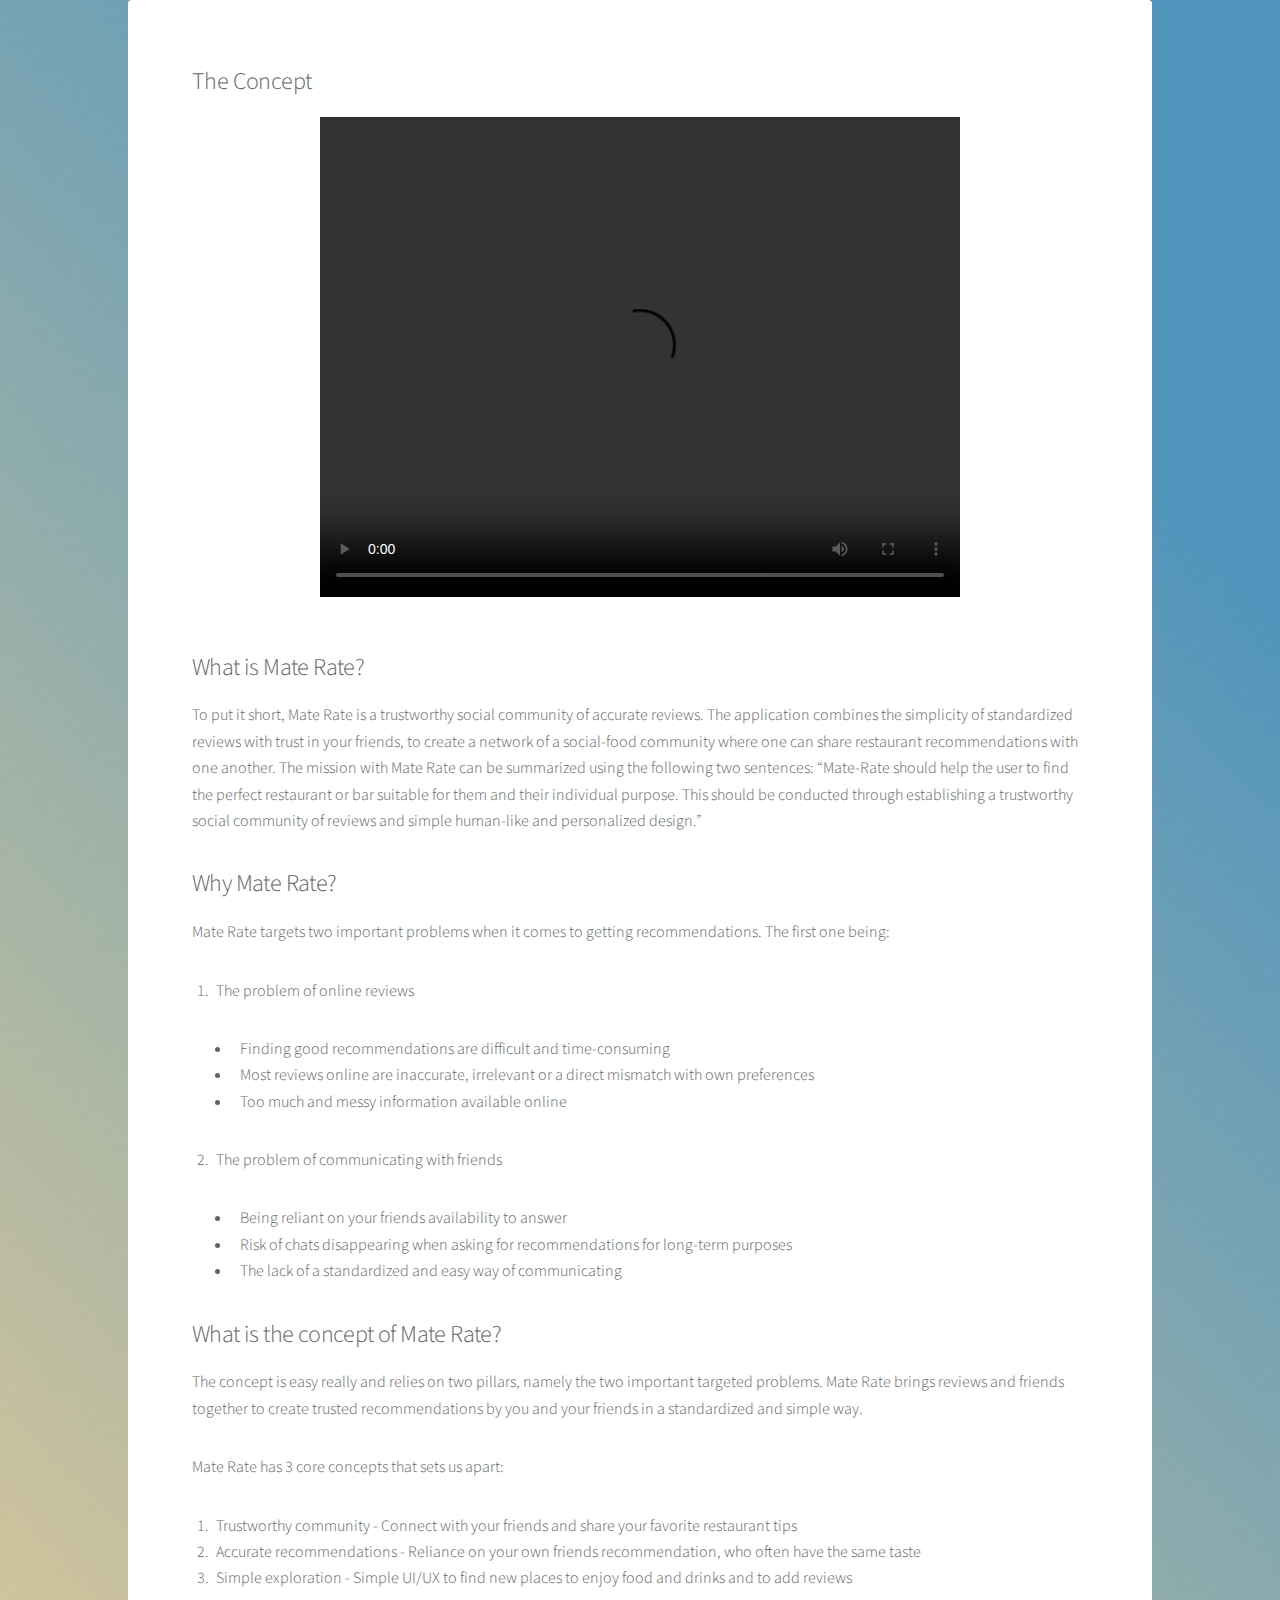
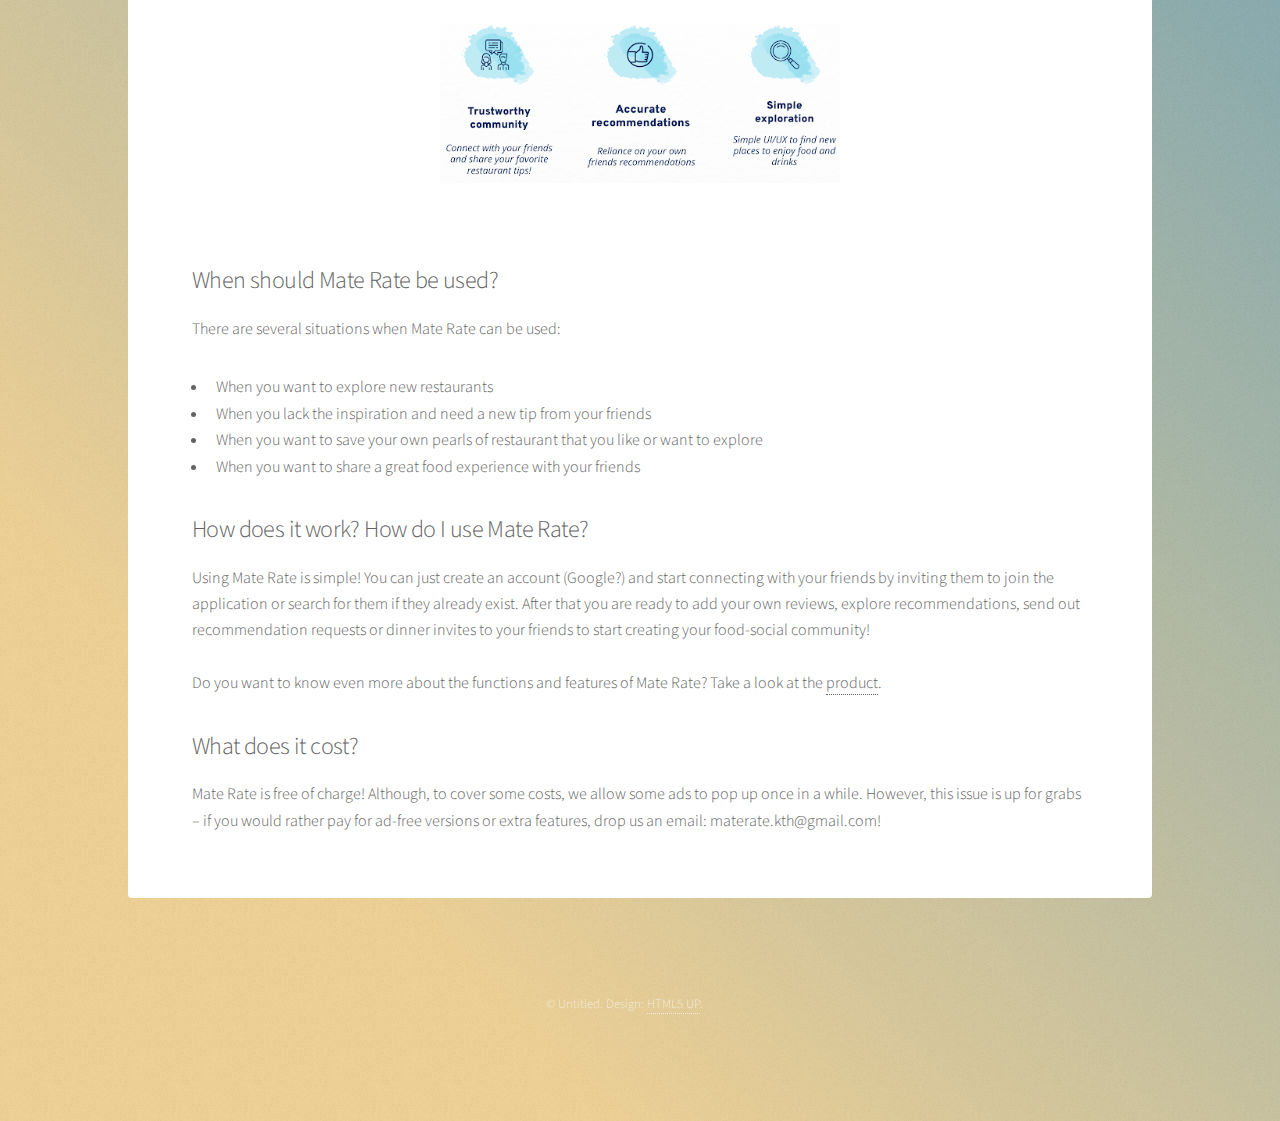
==== concept.html @ 4cd2df5b "Add content for all pages" ====
<!DOCTYPE html>
<!--
	Stellar by HTML5 UP
	html5up.net | @ajlkn
	Free for personal and commercial use under the CCA 3.0 license (html5up.net/license)
-->
<html>
  <head>
    <title>Mate Rate</title>
    <meta charset="utf-8" />
    <meta
      name="viewport"
      content="width=device-width, initial-scale=1, user-scalable=no"
    />
    <link rel="stylesheet" href="assets/css/main.css" />
    <link rel="stylesheet" href="assets/css/custom.css" />
    <noscript
      ><link rel="stylesheet" href="assets/css/noscript.css"
    /></noscript>
  </head>
  <body class="is-preload">
    <!-- Wrapper -->
    <div id="wrapper">
      <!-- Header -->

      <!-- Main -->
      <div id="main">
        <!-- Content -->
        <section id="content" class="main">
          <h2>The Concept</h2>
          <span class="video">
            <video width="640" , height="480" controls>
              <source src="videos/trailer.mp4" type="video/mp4" />
            </video>
          </span>

          <br /><br />

          <h2>What is Mate Rate?</h2>
          <p>
            To put it short, Mate Rate is a trustworthy social community of
            accurate reviews. The application combines the simplicity of
            standardized reviews with trust in your friends, to create a network
            of a social-food community where one can share restaurant
            recommendations with one another. The mission with Mate Rate can be
            summarized using the following two sentences: “Mate-Rate should help
            the user to find the perfect restaurant or bar suitable for them and
            their individual purpose. This should be conducted through
            establishing a trustworthy social community of reviews and simple
            human-like and personalized design.”
          </p>
          <h2>Why Mate Rate?</h2>
          <p>
            Mate Rate targets two important problems when it comes to getting
            recommendations. The first one being:
          </p>
          <ol>
            <li>
              <p>The problem of online reviews</p>
              <ul>
                <li>
                  Finding good recommendations are difficult and time-consuming
                </li>
                <li>
                  Most reviews online are inaccurate, irrelevant or a direct
                  mismatch with own preferences
                </li>
                <li>Too much and messy information available online</li>
              </ul>
            </li>
            <li>
              <p>The problem of communicating with friends</p>
              <ul>
                <li>Being reliant on your friends availability to answer</li>
                <li>
                  Risk of chats disappearing when asking for recommendations for
                  long-term purposes
                </li>
                <li>
                  The lack of a standardized and easy way of communicating
                </li>
              </ul>
            </li>
          </ol>

          <h2>What is the concept of Mate Rate?</h2>
          <p>
            The concept is easy really and relies on two pillars, namely the two
            important targeted problems. Mate Rate brings reviews and friends
            together to create trusted recommendations by you and your friends
            in a standardized and simple way.
          </p>
          <p>Mate Rate has 3 core concepts that sets us apart:</p>
          <ol>
            <li>
              Trustworthy community - Connect with your friends and share your
              favorite restaurant tips
            </li>
            <li>
              Accurate recommendations - Reliance on your own friends
              recommendation, who often have the same taste
            </li>
            <li>
              Simple exploration - Simple UI/UX to find new places to enjoy food
              and drinks and to add reviews
            </li>
          </ol>
          <span class="usps"><img src="images/usps.png" alt="" /></span>
          <h2>When should Mate Rate be used?</h2>
          <p>There are several situations when Mate Rate can be used:</p>
          <ul>
            <li>When you want to explore new restaurants</li>
            <li>
              When you lack the inspiration and need a new tip from your friends
            </li>
            <li>
              When you want to save your own pearls of restaurant that you like
              or want to explore
            </li>
            <li>
              When you want to share a great food experience with your friends
            </li>
          </ul>
          <h2>How does it work? How do I use Mate Rate?</h2>
          <p>
            Using Mate Rate is simple! You can just create an account (Google?)
            and start connecting with your friends by inviting them to join the
            application or search for them if they already exist. After that you
            are ready to add your own reviews, explore recommendations, send out
            recommendation requests or dinner invites to your friends to start
            creating your food-social community!<br /><br />Do you want to know
            even more about the functions and features of Mate Rate? Take a look
            at the <a href="product.html">product</a>.
          </p>
          <h2>What does it cost?</h2>
          <p>
            Mate Rate is free of charge! Although, to cover some costs, we allow
            some ads to pop up once in a while. However, this issue is up for
            grabs – if you would rather pay for ad-free versions or extra
            features, drop us an email: materate.kth@gmail.com!
          </p>
        </section>
      </div>

      <!-- Footer -->
      <footer id="footer">
        <p class="copyright">
          &copy; Untitled. Design: <a href="https://html5up.net">HTML5 UP</a>.
        </p>
      </footer>
    </div>

    <!-- Scripts -->
    <script src="assets/js/jquery.min.js"></script>
    <script src="assets/js/jquery.scrollex.min.js"></script>
    <script src="assets/js/jquery.scrolly.min.js"></script>
    <script src="assets/js/browser.min.js"></script>
    <script src="assets/js/breakpoints.min.js"></script>
    <script src="assets/js/util.js"></script>
    <script src="assets/js/main.js"></script>
  </body>
</html>
---- assets/css/main.css ----
@import url(fontawesome-all.min.css);
@import 'https://fonts.googleapis.com/css?family=Source+Sans+Pro:300,400';

/*
	Stellar by HTML5 UP
	html5up.net | @ajlkn
	Free for personal and commercial use under the CCA 3.0 license (html5up.net/license)
*/

html, body, div, span, applet, object,
iframe, h1, h2, h3, h4, h5, h6, p, blockquote,
pre, a, abbr, acronym, address, big, cite,
code, del, dfn, em, img, ins, kbd, q, s, samp,
small, strike, strong, sub, sup, tt, var, b,
u, i, center, dl, dt, dd, ol, ul, li, fieldset,
form, label, legend, table, caption, tbody,
tfoot, thead, tr, th, td, article, aside,
canvas, details, embed, figure, figcaption,
footer, header, hgroup, menu, nav, output, ruby,
section, summary, time, mark, audio, video {
	margin: 0;
	padding: 0;
	border: 0;
	font-size: 100%;
	font: inherit;
	vertical-align: baseline;}

article, aside, details, figcaption, figure,
footer, header, hgroup, menu, nav, section {
	display: block;}

body {
	line-height: 1;
}

ol, ul {
	list-style: none;
}

blockquote, q {
	quotes: none;
}

	blockquote:before, blockquote:after, q:before, q:after {
		content: '';
		content: none;
	}

table {
	border-collapse: collapse;
	border-spacing: 0;
}

body {
	-webkit-text-size-adjust: none;
}

mark {
	background-color: transparent;
	color: inherit;
}

input::-moz-focus-inner {
	border: 0;
	padding: 0;
}

input, select, textarea {
	-moz-appearance: none;
	-webkit-appearance: none;
	-ms-appearance: none;
	appearance: none;
}

/* Basic */

	@-ms-viewport {
		width: device-width;
	}

	body {
		-ms-overflow-style: scrollbar;
	}

	@media screen and (max-width: 480px) {

		html, body {
			min-width: 320px;
		}

	}

	html {
		box-sizing: border-box;
	}

	*, *:before, *:after {
		box-sizing: inherit;
	}

	body {
		background-color: #935d8c;
		background-image: url("images/overlay.png"), -moz-linear-gradient(45deg, #4F95BD, #F1D193 85%);
		background-image: url("images/overlay.png"), -webkit-linear-gradient(45deg, #4F95BD 15%, #F1D193 85%);
		background-image: url("images/overlay.png"), -ms-linear-gradient(45deg, #4F95BD 15%, #F1D193 85%);
		background-image: url("images/overlay.png"), linear-gradient(45deg, #F1D193 15%, #4F95BD 85%);
	}

		body.is-preload *, body.is-preload *:before, body.is-preload *:after {
			-moz-animation: none !important;
			-webkit-animation: none !important;
			-ms-animation: none !important;
			animation: none !important;
			-moz-transition: none !important;
			-webkit-transition: none !important;
			-ms-transition: none !important;
			transition: none !important;
		}

/* Type */

	body {
		background-color: #935d8c;
		color: rgba(255, 255, 255, 0.65);
	}

	body, input, select, textarea {
		font-family: "Source Sans Pro", Helvetica, sans-serif;
		font-size: 17pt;
		font-weight: 300;
		line-height: 1.65;
	}

		@media screen and (max-width: 1680px) {

			body, input, select, textarea {
				font-size: 14pt;
			}

		}

		@media screen and (max-width: 1280px) {

			body, input, select, textarea {
				font-size: 12pt;
			}

		}

		@media screen and (max-width: 360px) {

			body, input, select, textarea {
				font-size: 11pt;
			}

		}

	a {
		-moz-transition: color 0.2s ease, border-bottom 0.2s ease;
		-webkit-transition: color 0.2s ease, border-bottom 0.2s ease;
		-ms-transition: color 0.2s ease, border-bottom 0.2s ease;
		transition: color 0.2s ease, border-bottom 0.2s ease;
		text-decoration: none;
		border-bottom: dotted 1px;
		color: inherit;
	}

		a:hover {
			border-bottom-color: transparent;
		}

	strong, b {
		font-weight: 400;
	}

	em, i {
		font-style: italic;
	}

	p {
		margin: 0 0 2em 0;
	}

		p.content {
			-moz-columns: 20em 2;
			-webkit-columns: 20em 2;
			-ms-columns: 20em 2;
			columns: 20em 2;
			-moz-column-gap: 2em;
			-webkit-column-gap: 2em;
			-ms-column-gap: 2em;
			column-gap: 2em;
			text-align: justify;
		}

	h1, h2, h3, h4, h5, h6 {
		font-weight: 300;
		line-height: 1.5;
		margin: 0 0 0.7em 0;
		letter-spacing: -0.025em;
	}

		h1 a, h2 a, h3 a, h4 a, h5 a, h6 a {
			color: inherit;
			text-decoration: none;
		}

	h1 {
		font-size: 2.5em;
		line-height: 1.2;
	}

	h2 {
		font-size: 1.5em;
	}

	h3 {
		font-size: 1.25em;
	}

	h4 {
		font-size: 1.1em;
	}

	h5 {
		font-size: 0.9em;
	}

	h6 {
		font-size: 0.7em;
	}

	@media screen and (max-width: 736px) {

		h1 {
			font-size: 2em;
		}

	}

	sub {
		font-size: 0.8em;
		position: relative;
		top: 0.5em;
	}

	sup {
		font-size: 0.8em;
		position: relative;
		top: -0.5em;
	}

	blockquote {
		border-left: solid 4px;
		font-style: italic;
		margin: 0 0 2em 0;
		padding: 0.5em 0 0.5em 2em;
	}

	code {
		border-radius: 8px;
		border: solid 1px;
		font-family: "Courier New", monospace;
		font-size: 0.9em;
		margin: 0 0.25em;
		padding: 0.25em 0.65em;
	}

	pre {
		-webkit-overflow-scrolling: touch;
		font-family: "Courier New", monospace;
		font-size: 0.9em;
		margin: 0 0 2em 0;
	}

		pre code {
			display: block;
			line-height: 1.75;
			padding: 1em 1.5em;
			overflow-x: auto;
		}

	hr {
		border: 0;
		border-bottom: solid 1px;
		margin: 2em 0;
	}

		hr.major {
			margin: 3em 0;
		}

	.align-left {
		text-align: left;
	}

	.align-center {
		text-align: center;
	}

	.align-right {
		text-align: right;
	}

	input, select, textarea {
		color: #ffffff;
	}

	a:hover {
		color: #ffffff;
	}

	strong, b {
		color: #ffffff;
	}

	h1, h2, h3, h4, h5, h6 {
		color: #ffffff;
	}

	blockquote {
		border-left-color: rgba(255, 255, 255, 0.35);
	}

	code {
		background: rgba(255, 255, 255, 0.075);
		border-color: rgba(255, 255, 255, 0.35);
	}

	hr {
		border-bottom-color: rgba(255, 255, 255, 0.35);
	}

/* Row */

	.row {
		display: flex;
		flex-wrap: wrap;
		box-sizing: border-box;
		align-items: stretch;
	}

		.row > * {
			box-sizing: border-box;
		}

		.row.gtr-uniform > * > :last-child {
			margin-bottom: 0;
		}

		.row.aln-left {
			justify-content: flex-start;
		}

		.row.aln-center {
			justify-content: center;
		}

		.row.aln-right {
			justify-content: flex-end;
		}

		.row.aln-top {
			align-items: flex-start;
		}

		.row.aln-middle {
			align-items: center;
		}

		.row.aln-bottom {
			align-items: flex-end;
		}

		.row > .imp {
			order: -1;
		}

		.row > .col-1 {
			width: 8.33333%;
		}

		.row > .off-1 {
			margin-left: 8.33333%;
		}

		.row > .col-2 {
			width: 16.66667%;
		}

		.row > .off-2 {
			margin-left: 16.66667%;
		}

		.row > .col-3 {
			width: 25%;
		}

		.row > .off-3 {
			margin-left: 25%;
		}

		.row > .col-4 {
			width: 33.33333%;
		}

		.row > .off-4 {
			margin-left: 33.33333%;
		}

		.row > .col-5 {
			width: 41.66667%;
		}

		.row > .off-5 {
			margin-left: 41.66667%;
		}

		.row > .col-6 {
			width: 50%;
		}

		.row > .off-6 {
			margin-left: 50%;
		}

		.row > .col-7 {
			width: 58.33333%;
		}

		.row > .off-7 {
			margin-left: 58.33333%;
		}

		.row > .col-8 {
			width: 66.66667%;
		}

		.row > .off-8 {
			margin-left: 66.66667%;
		}

		.row > .col-9 {
			width: 75%;
		}

		.row > .off-9 {
			margin-left: 75%;
		}

		.row > .col-10 {
			width: 83.33333%;
		}

		.row > .off-10 {
			margin-left: 83.33333%;
		}

		.row > .col-11 {
			width: 91.66667%;
		}

		.row > .off-11 {
			margin-left: 91.66667%;
		}

		.row > .col-12 {
			width: 100%;
		}

		.row > .off-12 {
			margin-left: 100%;
		}

		.row.gtr-0 {
			margin-top: 0;
			margin-left: 0em;
		}

			.row.gtr-0 > * {
				padding: 0 0 0 0em;
			}

			.row.gtr-0.gtr-uniform {
				margin-top: 0em;
			}

				.row.gtr-0.gtr-uniform > * {
					padding-top: 0em;
				}

		.row.gtr-25 {
			margin-top: 0;
			margin-left: -0.375em;
		}

			.row.gtr-25 > * {
				padding: 0 0 0 0.375em;
			}

			.row.gtr-25.gtr-uniform {
				margin-top: -0.375em;
			}

				.row.gtr-25.gtr-uniform > * {
					padding-top: 0.375em;
				}

		.row.gtr-50 {
			margin-top: 0;
			margin-left: -0.75em;
		}

			.row.gtr-50 > * {
				padding: 0 0 0 0.75em;
			}

			.row.gtr-50.gtr-uniform {
				margin-top: -0.75em;
			}

				.row.gtr-50.gtr-uniform > * {
					padding-top: 0.75em;
				}

		.row {
			margin-top: 0;
			margin-left: -1.5em;
		}

			.row > * {
				padding: 0 0 0 1.5em;
			}

			.row.gtr-uniform {
				margin-top: -1.5em;
			}

				.row.gtr-uniform > * {
					padding-top: 1.5em;
				}

		.row.gtr-150 {
			margin-top: 0;
			margin-left: -2.25em;
		}

			.row.gtr-150 > * {
				padding: 0 0 0 2.25em;
			}

			.row.gtr-150.gtr-uniform {
				margin-top: -2.25em;
			}

				.row.gtr-150.gtr-uniform > * {
					padding-top: 2.25em;
				}

		.row.gtr-200 {
			margin-top: 0;
			margin-left: -3em;
		}

			.row.gtr-200 > * {
				padding: 0 0 0 3em;
			}

			.row.gtr-200.gtr-uniform {
				margin-top: -3em;
			}

				.row.gtr-200.gtr-uniform > * {
					padding-top: 3em;
				}

		@media screen and (max-width: 1680px) {

			.row {
				display: flex;
				flex-wrap: wrap;
				box-sizing: border-box;
				align-items: stretch;
			}

				.row > * {
					box-sizing: border-box;
				}

				.row.gtr-uniform > * > :last-child {
					margin-bottom: 0;
				}

				.row.aln-left {
					justify-content: flex-start;
				}

				.row.aln-center {
					justify-content: center;
				}

				.row.aln-right {
					justify-content: flex-end;
				}

				.row.aln-top {
					align-items: flex-start;
				}

				.row.aln-middle {
					align-items: center;
				}

				.row.aln-bottom {
					align-items: flex-end;
				}

				.row > .imp-xlarge {
					order: -1;
				}

				.row > .col-1-xlarge {
					width: 8.33333%;
				}

				.row > .off-1-xlarge {
					margin-left: 8.33333%;
				}

				.row > .col-2-xlarge {
					width: 16.66667%;
				}

				.row > .off-2-xlarge {
					margin-left: 16.66667%;
				}

				.row > .col-3-xlarge {
					width: 25%;
				}

				.row > .off-3-xlarge {
					margin-left: 25%;
				}

				.row > .col-4-xlarge {
					width: 33.33333%;
				}

				.row > .off-4-xlarge {
					margin-left: 33.33333%;
				}

				.row > .col-5-xlarge {
					width: 41.66667%;
				}

				.row > .off-5-xlarge {
					margin-left: 41.66667%;
				}

				.row > .col-6-xlarge {
					width: 50%;
				}

				.row > .off-6-xlarge {
					margin-left: 50%;
				}

				.row > .col-7-xlarge {
					width: 58.33333%;
				}

				.row > .off-7-xlarge {
					margin-left: 58.33333%;
				}

				.row > .col-8-xlarge {
					width: 66.66667%;
				}

				.row > .off-8-xlarge {
					margin-left: 66.66667%;
				}

				.row > .col-9-xlarge {
					width: 75%;
				}

				.row > .off-9-xlarge {
					margin-left: 75%;
				}

				.row > .col-10-xlarge {
					width: 83.33333%;
				}

				.row > .off-10-xlarge {
					margin-left: 83.33333%;
				}

				.row > .col-11-xlarge {
					width: 91.66667%;
				}

				.row > .off-11-xlarge {
					margin-left: 91.66667%;
				}

				.row > .col-12-xlarge {
					width: 100%;
				}

				.row > .off-12-xlarge {
					margin-left: 100%;
				}

				.row.gtr-0 {
					margin-top: 0;
					margin-left: 0em;
				}

					.row.gtr-0 > * {
						padding: 0 0 0 0em;
					}

					.row.gtr-0.gtr-uniform {
						margin-top: 0em;
					}

						.row.gtr-0.gtr-uniform > * {
							padding-top: 0em;
						}

				.row.gtr-25 {
					margin-top: 0;
					margin-left: -0.375em;
				}

					.row.gtr-25 > * {
						padding: 0 0 0 0.375em;
					}

					.row.gtr-25.gtr-uniform {
						margin-top: -0.375em;
					}

						.row.gtr-25.gtr-uniform > * {
							padding-top: 0.375em;
						}

				.row.gtr-50 {
					margin-top: 0;
					margin-left: -0.75em;
				}

					.row.gtr-50 > * {
						padding: 0 0 0 0.75em;
					}

					.row.gtr-50.gtr-uniform {
						margin-top: -0.75em;
					}

						.row.gtr-50.gtr-uniform > * {
							padding-top: 0.75em;
						}

				.row {
					margin-top: 0;
					margin-left: -1.5em;
				}

					.row > * {
						padding: 0 0 0 1.5em;
					}

					.row.gtr-uniform {
						margin-top: -1.5em;
					}

						.row.gtr-uniform > * {
							padding-top: 1.5em;
						}

				.row.gtr-150 {
					margin-top: 0;
					margin-left: -2.25em;
				}

					.row.gtr-150 > * {
						padding: 0 0 0 2.25em;
					}

					.row.gtr-150.gtr-uniform {
						margin-top: -2.25em;
					}

						.row.gtr-150.gtr-uniform > * {
							padding-top: 2.25em;
						}

				.row.gtr-200 {
					margin-top: 0;
					margin-left: -3em;
				}

					.row.gtr-200 > * {
						padding: 0 0 0 3em;
					}

					.row.gtr-200.gtr-uniform {
						margin-top: -3em;
					}

						.row.gtr-200.gtr-uniform > * {
							padding-top: 3em;
						}

		}

		@media screen and (max-width: 1280px) {

			.row {
				display: flex;
				flex-wrap: wrap;
				box-sizing: border-box;
				align-items: stretch;
			}

				.row > * {
					box-sizing: border-box;
				}

				.row.gtr-uniform > * > :last-child {
					margin-bottom: 0;
				}

				.row.aln-left {
					justify-content: flex-start;
				}

				.row.aln-center {
					justify-content: center;
				}

				.row.aln-right {
					justify-content: flex-end;
				}

				.row.aln-top {
					align-items: flex-start;
				}

				.row.aln-middle {
					align-items: center;
				}

				.row.aln-bottom {
					align-items: flex-end;
				}

				.row > .imp-large {
					order: -1;
				}

				.row > .col-1-large {
					width: 8.33333%;
				}

				.row > .off-1-large {
					margin-left: 8.33333%;
				}

				.row > .col-2-large {
					width: 16.66667%;
				}

				.row > .off-2-large {
					margin-left: 16.66667%;
				}

				.row > .col-3-large {
					width: 25%;
				}

				.row > .off-3-large {
					margin-left: 25%;
				}

				.row > .col-4-large {
					width: 33.33333%;
				}

				.row > .off-4-large {
					margin-left: 33.33333%;
				}

				.row > .col-5-large {
					width: 41.66667%;
				}

				.row > .off-5-large {
					margin-left: 41.66667%;
				}

				.row > .col-6-large {
					width: 50%;
				}

				.row > .off-6-large {
					margin-left: 50%;
				}

				.row > .col-7-large {
					width: 58.33333%;
				}

				.row > .off-7-large {
					margin-left: 58.33333%;
				}

				.row > .col-8-large {
					width: 66.66667%;
				}

				.row > .off-8-large {
					margin-left: 66.66667%;
				}

				.row > .col-9-large {
					width: 75%;
				}

				.row > .off-9-large {
					margin-left: 75%;
				}

				.row > .col-10-large {
					width: 83.33333%;
				}

				.row > .off-10-large {
					margin-left: 83.33333%;
				}

				.row > .col-11-large {
					width: 91.66667%;
				}

				.row > .off-11-large {
					margin-left: 91.66667%;
				}

				.row > .col-12-large {
					width: 100%;
				}

				.row > .off-12-large {
					margin-left: 100%;
				}

				.row.gtr-0 {
					margin-top: 0;
					margin-left: 0em;
				}

					.row.gtr-0 > * {
						padding: 0 0 0 0em;
					}

					.row.gtr-0.gtr-uniform {
						margin-top: 0em;
					}

						.row.gtr-0.gtr-uniform > * {
							padding-top: 0em;
						}

				.row.gtr-25 {
					margin-top: 0;
					margin-left: -0.375em;
				}

					.row.gtr-25 > * {
						padding: 0 0 0 0.375em;
					}

					.row.gtr-25.gtr-uniform {
						margin-top: -0.375em;
					}

						.row.gtr-25.gtr-uniform > * {
							padding-top: 0.375em;
						}

				.row.gtr-50 {
					margin-top: 0;
					margin-left: -0.75em;
				}

					.row.gtr-50 > * {
						padding: 0 0 0 0.75em;
					}

					.row.gtr-50.gtr-uniform {
						margin-top: -0.75em;
					}

						.row.gtr-50.gtr-uniform > * {
							padding-top: 0.75em;
						}

				.row {
					margin-top: 0;
					margin-left: -1.5em;
				}

					.row > * {
						padding: 0 0 0 1.5em;
					}

					.row.gtr-uniform {
						margin-top: -1.5em;
					}

						.row.gtr-uniform > * {
							padding-top: 1.5em;
						}

				.row.gtr-150 {
					margin-top: 0;
					margin-left: -2.25em;
				}

					.row.gtr-150 > * {
						padding: 0 0 0 2.25em;
					}

					.row.gtr-150.gtr-uniform {
						margin-top: -2.25em;
					}

						.row.gtr-150.gtr-uniform > * {
							padding-top: 2.25em;
						}

				.row.gtr-200 {
					margin-top: 0;
					margin-left: -3em;
				}

					.row.gtr-200 > * {
						padding: 0 0 0 3em;
					}

					.row.gtr-200.gtr-uniform {
						margin-top: -3em;
					}

						.row.gtr-200.gtr-uniform > * {
							padding-top: 3em;
						}

		}

		@media screen and (max-width: 980px) {

			.row {
				display: flex;
				flex-wrap: wrap;
				box-sizing: border-box;
				align-items: stretch;
			}

				.row > * {
					box-sizing: border-box;
				}

				.row.gtr-uniform > * > :last-child {
					margin-bottom: 0;
				}

				.row.aln-left {
					justify-content: flex-start;
				}

				.row.aln-center {
					justify-content: center;
				}

				.row.aln-right {
					justify-content: flex-end;
				}

				.row.aln-top {
					align-items: flex-start;
				}

				.row.aln-middle {
					align-items: center;
				}

				.row.aln-bottom {
					align-items: flex-end;
				}

				.row > .imp-medium {
					order: -1;
				}

				.row > .col-1-medium {
					width: 8.33333%;
				}

				.row > .off-1-medium {
					margin-left: 8.33333%;
				}

				.row > .col-2-medium {
					width: 16.66667%;
				}

				.row > .off-2-medium {
					margin-left: 16.66667%;
				}

				.row > .col-3-medium {
					width: 25%;
				}

				.row > .off-3-medium {
					margin-left: 25%;
				}

				.row > .col-4-medium {
					width: 33.33333%;
				}

				.row > .off-4-medium {
					margin-left: 33.33333%;
				}

				.row > .col-5-medium {
					width: 41.66667%;
				}

				.row > .off-5-medium {
					margin-left: 41.66667%;
				}

				.row > .col-6-medium {
					width: 50%;
				}

				.row > .off-6-medium {
					margin-left: 50%;
				}

				.row > .col-7-medium {
					width: 58.33333%;
				}

				.row > .off-7-medium {
					margin-left: 58.33333%;
				}

				.row > .col-8-medium {
					width: 66.66667%;
				}

				.row > .off-8-medium {
					margin-left: 66.66667%;
				}

				.row > .col-9-medium {
					width: 75%;
				}

				.row > .off-9-medium {
					margin-left: 75%;
				}

				.row > .col-10-medium {
					width: 83.33333%;
				}

				.row > .off-10-medium {
					margin-left: 83.33333%;
				}

				.row > .col-11-medium {
					width: 91.66667%;
				}

				.row > .off-11-medium {
					margin-left: 91.66667%;
				}

				.row > .col-12-medium {
					width: 100%;
				}

				.row > .off-12-medium {
					margin-left: 100%;
				}

				.row.gtr-0 {
					margin-top: 0;
					margin-left: 0em;
				}

					.row.gtr-0 > * {
						padding: 0 0 0 0em;
					}

					.row.gtr-0.gtr-uniform {
						margin-top: 0em;
					}

						.row.gtr-0.gtr-uniform > * {
							padding-top: 0em;
						}

				.row.gtr-25 {
					margin-top: 0;
					margin-left: -0.375em;
				}

					.row.gtr-25 > * {
						padding: 0 0 0 0.375em;
					}

					.row.gtr-25.gtr-uniform {
						margin-top: -0.375em;
					}

						.row.gtr-25.gtr-uniform > * {
							padding-top: 0.375em;
						}

				.row.gtr-50 {
					margin-top: 0;
					margin-left: -0.75em;
				}

					.row.gtr-50 > * {
						padding: 0 0 0 0.75em;
					}

					.row.gtr-50.gtr-uniform {
						margin-top: -0.75em;
					}

						.row.gtr-50.gtr-uniform > * {
							padding-top: 0.75em;
						}

				.row {
					margin-top: 0;
					margin-left: -1.5em;
				}

					.row > * {
						padding: 0 0 0 1.5em;
					}

					.row.gtr-uniform {
						margin-top: -1.5em;
					}

						.row.gtr-uniform > * {
							padding-top: 1.5em;
						}

				.row.gtr-150 {
					margin-top: 0;
					margin-left: -2.25em;
				}

					.row.gtr-150 > * {
						padding: 0 0 0 2.25em;
					}

					.row.gtr-150.gtr-uniform {
						margin-top: -2.25em;
					}

						.row.gtr-150.gtr-uniform > * {
							padding-top: 2.25em;
						}

				.row.gtr-200 {
					margin-top: 0;
					margin-left: -3em;
				}

					.row.gtr-200 > * {
						padding: 0 0 0 3em;
					}

					.row.gtr-200.gtr-uniform {
						margin-top: -3em;
					}

						.row.gtr-200.gtr-uniform > * {
							padding-top: 3em;
						}

		}

		@media screen and (max-width: 736px) {

			.row {
				display: flex;
				flex-wrap: wrap;
				box-sizing: border-box;
				align-items: stretch;
			}

				.row > * {
					box-sizing: border-box;
				}

				.row.gtr-uniform > * > :last-child {
					margin-bottom: 0;
				}

				.row.aln-left {
					justify-content: flex-start;
				}

				.row.aln-center {
					justify-content: center;
				}

				.row.aln-right {
					justify-content: flex-end;
				}

				.row.aln-top {
					align-items: flex-start;
				}

				.row.aln-middle {
					align-items: center;
				}

				.row.aln-bottom {
					align-items: flex-end;
				}

				.row > .imp-small {
					order: -1;
				}

				.row > .col-1-small {
					width: 8.33333%;
				}

				.row > .off-1-small {
					margin-left: 8.33333%;
				}

				.row > .col-2-small {
					width: 16.66667%;
				}

				.row > .off-2-small {
					margin-left: 16.66667%;
				}

				.row > .col-3-small {
					width: 25%;
				}

				.row > .off-3-small {
					margin-left: 25%;
				}

				.row > .col-4-small {
					width: 33.33333%;
				}

				.row > .off-4-small {
					margin-left: 33.33333%;
				}

				.row > .col-5-small {
					width: 41.66667%;
				}

				.row > .off-5-small {
					margin-left: 41.66667%;
				}

				.row > .col-6-small {
					width: 50%;
				}

				.row > .off-6-small {
					margin-left: 50%;
				}

				.row > .col-7-small {
					width: 58.33333%;
				}

				.row > .off-7-small {
					margin-left: 58.33333%;
				}

				.row > .col-8-small {
					width: 66.66667%;
				}

				.row > .off-8-small {
					margin-left: 66.66667%;
				}

				.row > .col-9-small {
					width: 75%;
				}

				.row > .off-9-small {
					margin-left: 75%;
				}

				.row > .col-10-small {
					width: 83.33333%;
				}

				.row > .off-10-small {
					margin-left: 83.33333%;
				}

				.row > .col-11-small {
					width: 91.66667%;
				}

				.row > .off-11-small {
					margin-left: 91.66667%;
				}

				.row > .col-12-small {
					width: 100%;
				}

				.row > .off-12-small {
					margin-left: 100%;
				}

				.row.gtr-0 {
					margin-top: 0;
					margin-left: 0em;
				}

					.row.gtr-0 > * {
						padding: 0 0 0 0em;
					}

					.row.gtr-0.gtr-uniform {
						margin-top: 0em;
					}

						.row.gtr-0.gtr-uniform > * {
							padding-top: 0em;
						}

				.row.gtr-25 {
					margin-top: 0;
					margin-left: -0.25em;
				}

					.row.gtr-25 > * {
						padding: 0 0 0 0.25em;
					}

					.row.gtr-25.gtr-uniform {
						margin-top: -0.25em;
					}

						.row.gtr-25.gtr-uniform > * {
							padding-top: 0.25em;
						}

				.row.gtr-50 {
					margin-top: 0;
					margin-left: -0.5em;
				}

					.row.gtr-50 > * {
						padding: 0 0 0 0.5em;
					}

					.row.gtr-50.gtr-uniform {
						margin-top: -0.5em;
					}

						.row.gtr-50.gtr-uniform > * {
							padding-top: 0.5em;
						}

				.row {
					margin-top: 0;
					margin-left: -1em;
				}

					.row > * {
						padding: 0 0 0 1em;
					}

					.row.gtr-uniform {
						margin-top: -1em;
					}

						.row.gtr-uniform > * {
							padding-top: 1em;
						}

				.row.gtr-150 {
					margin-top: 0;
					margin-left: -1.5em;
				}

					.row.gtr-150 > * {
						padding: 0 0 0 1.5em;
					}

					.row.gtr-150.gtr-uniform {
						margin-top: -1.5em;
					}

						.row.gtr-150.gtr-uniform > * {
							padding-top: 1.5em;
						}

				.row.gtr-200 {
					margin-top: 0;
					margin-left: -2em;
				}

					.row.gtr-200 > * {
						padding: 0 0 0 2em;
					}

					.row.gtr-200.gtr-uniform {
						margin-top: -2em;
					}

						.row.gtr-200.gtr-uniform > * {
							padding-top: 2em;
						}

		}

		@media screen and (max-width: 480px) {

			.row {
				display: flex;
				flex-wrap: wrap;
				box-sizing: border-box;
				align-items: stretch;
			}

				.row > * {
					box-sizing: border-box;
				}

				.row.gtr-uniform > * > :last-child {
					margin-bottom: 0;
				}

				.row.aln-left {
					justify-content: flex-start;
				}

				.row.aln-center {
					justify-content: center;
				}

				.row.aln-right {
					justify-content: flex-end;
				}

				.row.aln-top {
					align-items: flex-start;
				}

				.row.aln-middle {
					align-items: center;
				}

				.row.aln-bottom {
					align-items: flex-end;
				}

				.row > .imp-xsmall {
					order: -1;
				}

				.row > .col-1-xsmall {
					width: 8.33333%;
				}

				.row > .off-1-xsmall {
					margin-left: 8.33333%;
				}

				.row > .col-2-xsmall {
					width: 16.66667%;
				}

				.row > .off-2-xsmall {
					margin-left: 16.66667%;
				}

				.row > .col-3-xsmall {
					width: 25%;
				}

				.row > .off-3-xsmall {
					margin-left: 25%;
				}

				.row > .col-4-xsmall {
					width: 33.33333%;
				}

				.row > .off-4-xsmall {
					margin-left: 33.33333%;
				}

				.row > .col-5-xsmall {
					width: 41.66667%;
				}

				.row > .off-5-xsmall {
					margin-left: 41.66667%;
				}

				.row > .col-6-xsmall {
					width: 50%;
				}

				.row > .off-6-xsmall {
					margin-left: 50%;
				}

				.row > .col-7-xsmall {
					width: 58.33333%;
				}

				.row > .off-7-xsmall {
					margin-left: 58.33333%;
				}

				.row > .col-8-xsmall {
					width: 66.66667%;
				}

				.row > .off-8-xsmall {
					margin-left: 66.66667%;
				}

				.row > .col-9-xsmall {
					width: 75%;
				}

				.row > .off-9-xsmall {
					margin-left: 75%;
				}

				.row > .col-10-xsmall {
					width: 83.33333%;
				}

				.row > .off-10-xsmall {
					margin-left: 83.33333%;
				}

				.row > .col-11-xsmall {
					width: 91.66667%;
				}

				.row > .off-11-xsmall {
					margin-left: 91.66667%;
				}

				.row > .col-12-xsmall {
					width: 100%;
				}

				.row > .off-12-xsmall {
					margin-left: 100%;
				}

				.row.gtr-0 {
					margin-top: 0;
					margin-left: 0em;
				}

					.row.gtr-0 > * {
						padding: 0 0 0 0em;
					}

					.row.gtr-0.gtr-uniform {
						margin-top: 0em;
					}

						.row.gtr-0.gtr-uniform > * {
							padding-top: 0em;
						}

				.row.gtr-25 {
					margin-top: 0;
					margin-left: -0.3125em;
				}

					.row.gtr-25 > * {
						padding: 0 0 0 0.3125em;
					}

					.row.gtr-25.gtr-uniform {
						margin-top: -0.3125em;
					}

						.row.gtr-25.gtr-uniform > * {
							padding-top: 0.3125em;
						}

				.row.gtr-50 {
					margin-top: 0;
					margin-left: -0.625em;
				}

					.row.gtr-50 > * {
						padding: 0 0 0 0.625em;
					}

					.row.gtr-50.gtr-uniform {
						margin-top: -0.625em;
					}

						.row.gtr-50.gtr-uniform > * {
							padding-top: 0.625em;
						}

				.row {
					margin-top: 0;
					margin-left: -1.25em;
				}

					.row > * {
						padding: 0 0 0 1.25em;
					}

					.row.gtr-uniform {
						margin-top: -1.25em;
					}

						.row.gtr-uniform > * {
							padding-top: 1.25em;
						}

				.row.gtr-150 {
					margin-top: 0;
					margin-left: -1.875em;
				}

					.row.gtr-150 > * {
						padding: 0 0 0 1.875em;
					}

					.row.gtr-150.gtr-uniform {
						margin-top: -1.875em;
					}

						.row.gtr-150.gtr-uniform > * {
							padding-top: 1.875em;
						}

				.row.gtr-200 {
					margin-top: 0;
					margin-left: -2.5em;
				}

					.row.gtr-200 > * {
						padding: 0 0 0 2.5em;
					}

					.row.gtr-200.gtr-uniform {
						margin-top: -2.5em;
					}

						.row.gtr-200.gtr-uniform > * {
							padding-top: 2.5em;
						}

		}

/* Box */

	.box {
		border-radius: 8px;
		border: solid;
		margin-bottom: 2em;
		padding: 1.5em;
	}

		.box > :last-child,
		.box > :last-child > :last-child,
		.box > :last-child > :last-child > :last-child {
			margin-bottom: 0;
		}

		.box.alt {
			border: 0;
			border-radius: 0;
			padding: 0;
		}

	.box {
		border-color: rgba(255, 255, 255, 0.35);
	}

/* Button */

	input[type="submit"],
	input[type="reset"],
	input[type="button"],
	button,
	.button {
		-moz-appearance: none;
		-webkit-appearance: none;
		-ms-appearance: none;
		appearance: none;
		-moz-transition: background-color 0.2s ease-in-out, color 0.2s ease-in-out;
		-webkit-transition: background-color 0.2s ease-in-out, color 0.2s ease-in-out;
		-ms-transition: background-color 0.2s ease-in-out, color 0.2s ease-in-out;
		transition: background-color 0.2s ease-in-out, color 0.2s ease-in-out;
		border-radius: 8px;
		border: 0;
		cursor: pointer;
		display: inline-block;
		font-weight: 300;
		height: 2.75em;
		line-height: 2.75em;
		min-width: 9.25em;
		padding: 0 1.5em;
		text-align: center;
		text-decoration: none;
		white-space: nowrap;
	}

		input[type="submit"].icon,
		input[type="reset"].icon,
		input[type="button"].icon,
		button.icon,
		.button.icon {
			padding-left: 1.35em;
		}

			input[type="submit"].icon:before,
			input[type="reset"].icon:before,
			input[type="button"].icon:before,
			button.icon:before,
			.button.icon:before {
				margin-right: 0.5em;
			}

		input[type="submit"].fit,
		input[type="reset"].fit,
		input[type="button"].fit,
		button.fit,
		.button.fit {
			width: 100%;
		}

		input[type="submit"].small,
		input[type="reset"].small,
		input[type="button"].small,
		button.small,
		.button.small {
			font-size: 0.8em;
		}

		input[type="submit"].large,
		input[type="reset"].large,
		input[type="button"].large,
		button.large,
		.button.large {
			font-size: 1.35em;
		}

		input[type="submit"].disabled, input[type="submit"]:disabled,
		input[type="reset"].disabled,
		input[type="reset"]:disabled,
		input[type="button"].disabled,
		input[type="button"]:disabled,
		button.disabled,
		button:disabled,
		.button.disabled,
		.button:disabled {
			pointer-events: none;
			opacity: 0.25;
		}

		@media screen and (max-width: 736px) {

			input[type="submit"],
			input[type="reset"],
			input[type="button"],
			button,
			.button {
				min-width: 0;
			}

		}

	input[type="submit"],
	input[type="reset"],
	input[type="button"],
	button,
	.button {
		background-color: transparent;
		box-shadow: inset 0 0 0 1px rgba(255, 255, 255, 0.35);
		color: #ffffff !important;
	}

		input[type="submit"]:hover,
		input[type="reset"]:hover,
		input[type="button"]:hover,
		button:hover,
		.button:hover {
			background-color: rgba(255, 255, 255, 0.075);
		}

		input[type="submit"]:active,
		input[type="reset"]:active,
		input[type="button"]:active,
		button:active,
		.button:active {
			background-color: rgba(255, 255, 255, 0.2);
		}

		input[type="submit"].icon:before,
		input[type="reset"].icon:before,
		input[type="button"].icon:before,
		button.icon:before,
		.button.icon:before {
			color: rgba(255, 255, 255, 0.5);
		}

		input[type="submit"].primary,
		input[type="reset"].primary,
		input[type="button"].primary,
		button.primary,
		.button.primary {
			background-color: #8cc9f0;
			color: #ffffff !important;
			box-shadow: none;
		}

			input[type="submit"].primary:hover,
			input[type="reset"].primary:hover,
			input[type="button"].primary:hover,
			button.primary:hover,
			.button.primary:hover {
				background-color: #9acff2;
			}

			input[type="submit"].primary:active,
			input[type="reset"].primary:active,
			input[type="button"].primary:active,
			button.primary:active,
			.button.primary:active {
				background-color: #7ec3ee;
			}

			input[type="submit"].primary.icon:before,
			input[type="reset"].primary.icon:before,
			input[type="button"].primary.icon:before,
			button.primary.icon:before,
			.button.primary.icon:before {
				color: #ffffff !important;
			}

/* Form */

	form {
		margin: 0 0 2em 0;
	}

	label {
		display: block;
		font-size: 0.9em;
		font-weight: 400;
		margin: 0 0 1em 0;
	}

	input[type="text"],
	input[type="password"],
	input[type="email"],
	select,
	textarea {
		-moz-appearance: none;
		-webkit-appearance: none;
		-ms-appearance: none;
		appearance: none;
		border-radius: 8px;
		border: solid 1px;
		color: inherit;
		display: block;
		outline: 0;
		padding: 0 1em;
		text-decoration: none;
		width: 100%;
	}

		input[type="text"]:invalid,
		input[type="password"]:invalid,
		input[type="email"]:invalid,
		select:invalid,
		textarea:invalid {
			box-shadow: none;
		}

	select {
		background-size: 1.25rem;
		background-repeat: no-repeat;
		background-position: calc(100% - 1rem) center;
		height: 2.75em;
		padding-right: 2.75em;
		text-overflow: ellipsis;
	}

		select:focus::-ms-value {
			background-color: transparent;
		}

		select::-ms-expand {
			display: none;
		}

	input[type="text"],
	input[type="password"],
	input[type="email"],
	select {
		height: 2.75em;
	}

	textarea {
		padding: 0.75em 1em;
	}

	input[type="checkbox"],
	input[type="radio"] {
		-moz-appearance: none;
		-webkit-appearance: none;
		-ms-appearance: none;
		appearance: none;
		display: block;
		float: left;
		margin-right: -2em;
		opacity: 0;
		width: 1em;
		z-index: -1;
	}

		input[type="checkbox"] + label,
		input[type="radio"] + label {
			text-decoration: none;
			cursor: pointer;
			display: inline-block;
			font-size: 1em;
			font-weight: 300;
			padding-left: 2.4em;
			padding-right: 0.75em;
			position: relative;
		}

			input[type="checkbox"] + label:before,
			input[type="radio"] + label:before {
				-moz-osx-font-smoothing: grayscale;
				-webkit-font-smoothing: antialiased;
				display: inline-block;
				font-style: normal;
				font-variant: normal;
				text-rendering: auto;
				line-height: 1;
				text-transform: none !important;
				font-family: 'Font Awesome 5 Free';
				font-weight: 900;
			}

			input[type="checkbox"] + label:before,
			input[type="radio"] + label:before {
				border-radius: 8px;
				border: solid 1px;
				content: '';
				display: inline-block;
				font-size: 0.8em;
				height: 2.0625em;
				left: 0;
				line-height: 2.0625em;
				position: absolute;
				text-align: center;
				top: 0;
				width: 2.0625em;
			}

		input[type="checkbox"]:checked + label:before,
		input[type="radio"]:checked + label:before {
			content: '\f00c';
		}

	input[type="checkbox"] + label:before {
		border-radius: 8px;
	}

	input[type="radio"] + label:before {
		border-radius: 100%;
	}

	::-webkit-input-placeholder {
		opacity: 1.0;
	}

	:-moz-placeholder {
		opacity: 1.0;
	}

	::-moz-placeholder {
		opacity: 1.0;
	}

	:-ms-input-placeholder {
		opacity: 1.0;
	}

	label {
		color: #ffffff;
	}

	input[type="text"],
	input[type="password"],
	input[type="email"],
	select,
	textarea {
		background-color: rgba(255, 255, 255, 0.075);
		border-color: rgba(255, 255, 255, 0.35);
	}

		input[type="text"]:focus,
		input[type="password"]:focus,
		input[type="email"]:focus,
		select:focus,
		textarea:focus {
			border-color: #8cc9f0;
			box-shadow: 0 0 0 1px #8cc9f0;
		}

	select {
		background-image: url("data:image/svg+xml;charset=utf8,%3Csvg xmlns='http://www.w3.org/2000/svg' width='40' height='40' preserveAspectRatio='none' viewBox='0 0 40 40'%3E%3Cpath d='M9.4,12.3l10.4,10.4l10.4-10.4c0.2-0.2,0.5-0.4,0.9-0.4c0.3,0,0.6,0.1,0.9,0.4l3.3,3.3c0.2,0.2,0.4,0.5,0.4,0.9 c0,0.4-0.1,0.6-0.4,0.9L20.7,31.9c-0.2,0.2-0.5,0.4-0.9,0.4c-0.3,0-0.6-0.1-0.9-0.4L4.3,17.3c-0.2-0.2-0.4-0.5-0.4-0.9 c0-0.4,0.1-0.6,0.4-0.9l3.3-3.3c0.2-0.2,0.5-0.4,0.9-0.4S9.1,12.1,9.4,12.3z' fill='rgba(255, 255, 255, 0.35)' /%3E%3C/svg%3E");
	}

		select option {
			color: #ffffff;
			background: #935d8c;
		}

	input[type="checkbox"] + label,
	input[type="radio"] + label {
		color: rgba(255, 255, 255, 0.65);
	}

		input[type="checkbox"] + label:before,
		input[type="radio"] + label:before {
			background: rgba(255, 255, 255, 0.075);
			border-color: rgba(255, 255, 255, 0.35);
		}

	input[type="checkbox"]:checked + label:before,
	input[type="radio"]:checked + label:before {
		background-color: #ffffff;
		border-color: #ffffff;
		color: #935d8c;
	}

	input[type="checkbox"]:focus + label:before,
	input[type="radio"]:focus + label:before {
		border-color: #8cc9f0;
		box-shadow: 0 0 0 1px #8cc9f0;
	}

	::-webkit-input-placeholder {
		color: rgba(255, 255, 255, 0.5) !important;
	}

	:-moz-placeholder {
		color: rgba(255, 255, 255, 0.5) !important;
	}

	::-moz-placeholder {
		color: rgba(255, 255, 255, 0.5) !important;
	}

	:-ms-input-placeholder {
		color: rgba(255, 255, 255, 0.5) !important;
	}

	.formerize-placeholder {
		color: rgba(255, 255, 255, 0.5) !important;
	}

/* Icon */

	.icon {
		text-decoration: none;
		-moz-transition: background-color 0.2s ease-in-out, color 0.2s ease-in-out;
		-webkit-transition: background-color 0.2s ease-in-out, color 0.2s ease-in-out;
		-ms-transition: background-color 0.2s ease-in-out, color 0.2s ease-in-out;
		transition: background-color 0.2s ease-in-out, color 0.2s ease-in-out;
		border-bottom: none;
		position: relative;
	}

		.icon:before {
			-moz-osx-font-smoothing: grayscale;
			-webkit-font-smoothing: antialiased;
			display: inline-block;
			font-style: normal;
			font-variant: normal;
			text-rendering: auto;
			line-height: 1;
			text-transform: none !important;
			font-family: 'Font Awesome 5 Free';
			font-weight: 400;
		}

		.icon > .label {
			display: none;
		}

		.icon:before {
			line-height: solid;
		}

		.icon.solid:before {
			font-weight: 900;
		}

		.icon.brands:before {
			font-family: 'Font Awesome 5 Brands';
		}

		.icon.major {
			border: solid 1px;
			display: inline-block;
			border-radius: 100%;
			padding: 0.65em;
			margin: 0 0 2em 0;
			cursor: default;
		}

			.icon.major:before {
				display: inline-block;
				font-size: 6.25rem;
				width: 2.25em;
				height: 2.25em;
				line-height: 2.2em;
				border-radius: 100%;
				border: solid 1px;
				text-align: center;
			}

		.icon.alt {
			display: inline-block;
			border: solid 1px;
			border-radius: 100%;
		}

			.icon.alt:before {
				display: block;
				font-size: 1.25em;
				width: 2em;
				height: 2em;
				text-align: center;
				line-height: 2em;
			}

		.icon.style1 {
			color: #efa8b0;
		}

		.icon.style2 {
			color: #c79cc8;
		}

		.icon.style3 {
			color: #a89cc8;
		}

		.icon.style4 {
			color: #9bb2e1;
		}

		.icon.style5 {
			color: #8cc9f0;
		}

		@media screen and (max-width: 1680px) {

			.icon.major:before {
				font-size: 5.5rem;
			}

		}

		@media screen and (max-width: 1280px) {

			.icon.major:before {
				font-size: 4.75rem;
			}

		}

		@media screen and (max-width: 736px) {

			.icon.major {
				margin: 0 0 1.5em 0;
				padding: 0.35em;
			}

				.icon.major:before {
					font-size: 3.5rem;
				}

		}

	.icon.major {
		border-color: rgba(255, 255, 255, 0.35);
	}

		.icon.major:before {
			border-color: rgba(255, 255, 255, 0.35);
		}

	.icon.alt {
		border-color: rgba(255, 255, 255, 0.35);
		color: #ffffff;
	}

		.icon.alt:hover {
			background-color: rgba(255, 255, 255, 0.075);
		}

		.icon.alt:active {
			background-color: rgba(255, 255, 255, 0.2);
		}

/* Image */

	.image {
		border-radius: 8px;
		border: 0;
		display: inline-block;
		position: relative;
	}

		.image img {
			border-radius: 8px;
			display: block;
		}

		.image.left, .image.right {
			max-width: 40%;
		}

			.image.left img, .image.right img {
				width: 100%;
			}

		.image.left {
			float: left;
			margin: 0 1.5em 1em 0;
			top: 0.25em;
		}

		.image.right {
			float: right;
			margin: 0 0 1em 1.5em;
			top: 0.25em;
		}

		.image.fit {
			display: block;
			margin: 0 0 2em 0;
			width: 100%;
		}

			.image.fit img {
				width: 100%;
			}

		.image.main {
			display: block;
			margin: 0 0 3em 0;
			width: 100%;
		}

			.image.main img {
				width: 100%;
			}

/* List */

	ol {
		list-style: decimal;
		margin: 0 0 2em 0;
		padding-left: 1.25em;
	}

		ol li {
			padding-left: 0.25em;
		}

	ul {
		list-style: disc;
		margin: 0 0 2em 0;
		padding-left: 1em;
	}

		ul li {
			padding-left: 0.5em;
		}

		ul.alt {
			list-style: none;
			padding-left: 0;
		}

			ul.alt li {
				border-top: solid 1px;
				padding: 0.5em 0;
			}

				ul.alt li:first-child {
					border-top: 0;
					padding-top: 0;
				}

	dl {
		margin: 0 0 2em 0;
	}

		dl dt {
			display: block;
			font-weight: 400;
			margin: 0 0 1em 0;
		}

		dl dd {
			margin-left: 2em;
		}

		dl.alt dt {
			display: block;
			width: 3em;
			margin: 0;
			clear: left;
			float: left;
		}

		dl.alt dd {
			margin: 0 0 0.85em 5.5em;
		}

		dl.alt:after {
			content: '';
			display: block;
			clear: both;
		}

	ul.alt li {
		border-top-color: rgba(255, 255, 255, 0.35);
	}

	dl dt {
		color: #ffffff;
	}

/* Actions */

	ul.actions {
		display: -moz-flex;
		display: -webkit-flex;
		display: -ms-flex;
		display: flex;
		cursor: default;
		list-style: none;
		margin-left: -1em;
		padding-left: 0;
	}

		ul.actions li {
			padding: 0 0 0 1em;
			vertical-align: middle;
		}

		ul.actions.special {
			-moz-justify-content: center;
			-webkit-justify-content: center;
			-ms-justify-content: center;
			justify-content: center;
			width: 100%;
			margin-left: 0;
		}

			ul.actions.special li:first-child {
				padding-left: 0;
			}

		ul.actions.stacked {
			-moz-flex-direction: column;
			-webkit-flex-direction: column;
			-ms-flex-direction: column;
			flex-direction: column;
			margin-left: 0;
		}

			ul.actions.stacked li {
				padding: 1.3em 0 0 0;
			}

				ul.actions.stacked li:first-child {
					padding-top: 0;
				}

		ul.actions.fit {
			width: calc(100% + 1em);
		}

			ul.actions.fit li {
				-moz-flex-grow: 1;
				-webkit-flex-grow: 1;
				-ms-flex-grow: 1;
				flex-grow: 1;
				-moz-flex-shrink: 1;
				-webkit-flex-shrink: 1;
				-ms-flex-shrink: 1;
				flex-shrink: 1;
				width: 100%;
			}

				ul.actions.fit li > * {
					width: 100%;
				}

			ul.actions.fit.stacked {
				width: 100%;
			}

		@media screen and (max-width: 480px) {

			ul.actions:not(.fixed) {
				-moz-flex-direction: column;
				-webkit-flex-direction: column;
				-ms-flex-direction: column;
				flex-direction: column;
				margin-left: 0;
				width: 100% !important;
			}

				ul.actions:not(.fixed) li {
					-moz-flex-grow: 1;
					-webkit-flex-grow: 1;
					-ms-flex-grow: 1;
					flex-grow: 1;
					-moz-flex-shrink: 1;
					-webkit-flex-shrink: 1;
					-ms-flex-shrink: 1;
					flex-shrink: 1;
					padding: 1em 0 0 0;
					text-align: center;
					width: 100%;
				}

					ul.actions:not(.fixed) li > * {
						width: 100%;
					}

					ul.actions:not(.fixed) li:first-child {
						padding-top: 0;
					}

					ul.actions:not(.fixed) li input[type="submit"],
					ul.actions:not(.fixed) li input[type="reset"],
					ul.actions:not(.fixed) li input[type="button"],
					ul.actions:not(.fixed) li button,
					ul.actions:not(.fixed) li .button {
						width: 100%;
					}

						ul.actions:not(.fixed) li input[type="submit"].icon:before,
						ul.actions:not(.fixed) li input[type="reset"].icon:before,
						ul.actions:not(.fixed) li input[type="button"].icon:before,
						ul.actions:not(.fixed) li button.icon:before,
						ul.actions:not(.fixed) li .button.icon:before {
							margin-left: -0.5rem;
						}

		}

/* Icons */

	ul.icons {
		cursor: default;
		list-style: none;
		padding-left: 0;
	}

		ul.icons li {
			display: inline-block;
			padding: 0 0.65em 0 0;
		}

			ul.icons li:last-child {
				padding-right: 0 !important;
			}

/* Section/Article */

	section.special, article.special {
		text-align: center;
	}

	header.major {
		margin-bottom: 3em;
	}

		header.major h2 {
			font-size: 2em;
		}

			header.major h2:after {
				display: block;
				content: '';
				width: 3.25em;
				height: 2px;
				margin: 0.7em 0 1em 0;
				border-radius: 2px;
			}

				section.special header.major h2:after, article.special header.major h2:after {
					margin-left: auto;
					margin-right: auto;
				}

		header.major p {
			font-size: 1.25em;
			letter-spacing: -0.025em;
		}

		header.major.special {
			text-align: center;
		}

			header.major.special h2:after {
				margin-left: auto;
				margin-right: auto;
			}

	footer.major {
		margin-top: 3em;
	}

	@media screen and (max-width: 736px) {

		header.major {
			margin-bottom: 0;
		}

			header.major h2 {
				font-size: 1.5em;
			}

			header.major p {
				font-size: 1em;
				letter-spacing: 0;
			}

				header.major p br {
					display: none;
				}

		footer.major {
			margin-top: 0;
		}

	}

	header.major h2:after {
		background-color: rgba(255, 255, 255, 0.35);
	}

/* Table */

	.table-wrapper {
		-webkit-overflow-scrolling: touch;
		overflow-x: auto;
	}

	table {
		margin: 0 0 2em 0;
		width: 100%;
	}

		table tbody tr {
			border: solid 1px;
			border-left: 0;
			border-right: 0;
		}

		table td {
			padding: 0.75em 0.75em;
		}

		table th {
			font-size: 0.9em;
			font-weight: 400;
			padding: 0 0.75em 0.75em 0.75em;
			text-align: left;
		}

		table thead {
			border-bottom: solid 2px;
		}

		table tfoot {
			border-top: solid 2px;
		}

		table.alt {
			border-collapse: separate;
		}

			table.alt tbody tr td {
				border: solid 1px;
				border-left-width: 0;
				border-top-width: 0;
			}

				table.alt tbody tr td:first-child {
					border-left-width: 1px;
				}

			table.alt tbody tr:first-child td {
				border-top-width: 1px;
			}

			table.alt thead {
				border-bottom: 0;
			}

			table.alt tfoot {
				border-top: 0;
			}

	table tbody tr {
		border-color: rgba(255, 255, 255, 0.35);
	}

		table tbody tr:nth-child(2n + 1) {
			background-color: rgba(255, 255, 255, 0.075);
		}

	table th {
		color: #ffffff;
	}

	table thead {
		border-bottom-color: rgba(255, 255, 255, 0.35);
	}

	table tfoot {
		border-top-color: rgba(255, 255, 255, 0.35);
	}

	table.alt tbody tr td {
		border-color: rgba(255, 255, 255, 0.35);
	}

/* Features */

	.features {
		display: -moz-flex;
		display: -webkit-flex;
		display: -ms-flex;
		display: flex;
		-moz-flex-wrap: wrap;
		-webkit-flex-wrap: wrap;
		-ms-flex-wrap: wrap;
		flex-wrap: wrap;
		-moz-justify-content: center;
		-webkit-justify-content: center;
		-ms-justify-content: center;
		justify-content: center;
		width: calc(100% + 2em);
		margin: 0 0 3em -2em;
		padding: 0;
		list-style: none;
	}

		.features li {
			width: calc(33.33333% - 2em);
			margin-left: 2em;
			margin-top: 3em;
			padding: 0;
		}

			.features li:nth-child(1), .features li:nth-child(2), .features li:nth-child(3) {
				margin-top: 0;
			}

			.features li > :last-child {
				margin-bottom: 0;
			}

		@media screen and (max-width: 980px) {

			.features li {
				width: calc(50% - 2em);
			}

				.features li:nth-child(3) {
					margin-top: 3em;
				}

		}

		@media screen and (max-width: 736px) {

			.features {
				width: 100%;
				margin: 0 0 2em 0;
			}

				.features li {
					width: 100%;
					margin-left: 0;
					margin-top: 2em;
				}

					.features li:nth-child(2), .features li:nth-child(3) {
						margin-top: 2em;
					}

		}

/* Statistics */

	.statistics {
		display: -moz-flex;
		display: -webkit-flex;
		display: -ms-flex;
		display: flex;
		width: 100%;
		margin: 0 0 3em 0;
		padding: 0;
		list-style: none;
		cursor: default;
	}

		.statistics li {
			-moz-flex: 1;
			-webkit-flex: 1;
			-ms-flex: 1;
			flex: 1;
			padding: 1.5em;
			color: #ffffff;
			text-align: center;
		}

			.statistics li.style1 {
				background-color: #efa8b0;
			}

			.statistics li.style2 {
				background-color: #c79cc8;
			}

			.statistics li.style3 {
				background-color: #a89cc8;
			}

			.statistics li.style4 {
				background-color: #9bb2e1;
			}

			.statistics li.style5 {
				background-color: #8cc9f0;
			}

			.statistics li strong, .statistics li b {
				display: block;
				font-size: 2em;
				line-height: 1.1;
				color: inherit !important;
				font-weight: 300;
				letter-spacing: -0.025em;
			}

			.statistics li:first-child {
				border-top-left-radius: 8px;
				border-bottom-left-radius: 8px;
			}

			.statistics li:last-child {
				border-top-right-radius: 8px;
				border-bottom-right-radius: 8px;
			}

			.statistics li .icon {
				display: inline-block;
			}

				.statistics li .icon:before {
					font-size: 2.75rem;
					line-height: 1.3;
				}

		@media screen and (max-width: 980px) {

			.statistics li strong, .statistics li b {
				font-size: 1.5em;
			}

		}

		@media screen and (max-width: 736px) {

			.statistics {
				display: block;
				width: 20em;
				max-width: 100%;
				margin: 0 auto 2em auto;
			}

				.statistics li:first-child {
					border-bottom-left-radius: 0;
					border-top-right-radius: 8px;
				}

				.statistics li:last-child {
					border-top-right-radius: 0;
					border-bottom-left-radius: 8px;
				}

				.statistics li .icon:before {
					font-size: 3.75rem;
				}

				.statistics li strong, .statistics li b {
					font-size: 2.5em;
				}

		}

/* Spotlight */

	.spotlight {
		display: -moz-flex;
		display: -webkit-flex;
		display: -ms-flex;
		display: flex;
		-moz-align-items: center;
		-webkit-align-items: center;
		-ms-align-items: center;
		align-items: center;
		margin: 0 0 2em 0;
	}

		.spotlight .content {
			-moz-flex: 1;
			-webkit-flex: 1;
			-ms-flex: 1;
			flex: 1;
		}

			.spotlight .content > :last-child {
				margin-bottom: 0;
			}

			.spotlight .content header.major {
				margin: 0 0 2em 0;
			}

		.spotlight .image {
			display: inline-block;
			margin-left: 4em;
			padding: 0.65em;
			border-radius: 100%;
			border: solid 1px;
		}

			.spotlight .image img {
				display: block;
				border-radius: 100%;
				width: 16em;
			}

		@media screen and (max-width: 980px) {

			.spotlight {
				-moz-flex-direction: column-reverse;
				-webkit-flex-direction: column-reverse;
				-ms-flex-direction: column-reverse;
				flex-direction: column-reverse;
				text-align: center;
			}

				.spotlight .content {
					-moz-flex: 0 1 auto;
					-webkit-flex: 0 1 auto;
					-ms-flex: 0 1 auto;
					flex: 0 1 auto;
					width: 100%;
				}

					.spotlight .content header.major h2:after {
						margin-left: auto;
						margin-right: auto;
					}

					.spotlight .content .actions {
						-moz-justify-content: center;
						-webkit-justify-content: center;
						-ms-justify-content: center;
						justify-content: center;
						width: calc(100% + 1em);
					}

				.spotlight .image {
					-moz-flex: 0 1 auto;
					-webkit-flex: 0 1 auto;
					-ms-flex: 0 1 auto;
					flex: 0 1 auto;
					margin-left: 0;
					margin-bottom: 2em;
				}

		}

		@media screen and (max-width: 736px) {

			.spotlight .image {
				padding: 0.35em;
			}

				.spotlight .image img {
					width: 12em;
				}

		}

	.spotlight .image {
		border-color: rgba(255, 255, 255, 0.35);
	}

/* Header */

	#header {
		padding: 5em 5em 1em 5em ;
		text-align: center;
	}

		#header h1 {
			margin: 0 0 0.25em 0;
		}

		#header p {
			font-size: 1.25em;
			letter-spacing: -0.025em;
		}

		#header.alt {
			padding: 7em 5em 4em 5em ;
		}

			#header.alt h1 {
				font-size: 3.25em;
			}

			#header.alt > * {
				-moz-transition: opacity 3s ease;
				-webkit-transition: opacity 3s ease;
				-ms-transition: opacity 3s ease;
				transition: opacity 3s ease;
				-moz-transition-delay: 0.5s;
				-webkit-transition-delay: 0.5s;
				-ms-transition-delay: 0.5s;
				transition-delay: 0.5s;
				opacity: 1;
			}

			#header.alt .logo {
				-moz-transition: opacity 1.25s ease, -moz-transform 0.5s ease;
				-webkit-transition: opacity 1.25s ease, -webkit-transform 0.5s ease;
				-ms-transition: opacity 1.25s ease, -ms-transform 0.5s ease;
				transition: opacity 1.25s ease, transform 0.5s ease;
				-moz-transition-delay: 0s;
				-webkit-transition-delay: 0s;
				-ms-transition-delay: 0s;
				transition-delay: 0s;
				display: block;
				margin: 0 0 1.5em 0;
			}

				#header.alt .logo img {
					display: block;
					margin: 0 auto;
					max-width: 75%;
					width: 400px;
					background-color: '#ffffff';
				}

		@media screen and (max-width: 1280px) {

			#header {
				padding: 4em 4em 0.1em 4em ;
			}

				#header.alt {
					padding: 6em 4em 3em 4em ;
				}

		}

		@media screen and (max-width: 980px) {

			#header {
				padding: 4em 3em 0.1em 3em ;
			}

				#header.alt {
					padding: 5em 3em 2em 3em ;
				}

		}

		@media screen and (max-width: 736px) {

			#header {
				padding: 3em 2em 0.1em 2em ;
			}

				#header p {
					font-size: 1em;
					letter-spacing: 0;
				}

					#header p br {
						display: none;
					}

				#header.alt {
					padding: 4em 2em 1em 2em ;
				}

					#header.alt h1 {
						font-size: 2.5em;
					}

		}

		@media screen and (max-width: 480px) {

			#header {
				padding: 3em 1.5em 0.1em 1.5em ;
			}

				#header.alt {
					padding: 4em 1.5em 1em 1.5em ;
				}

		}

		@media screen and (max-width: 360px) {

			#header {
				padding: 2.5em 1em 0.1em 1em ;
			}

				#header.alt {
					padding: 3.5em 1em 0.5em 1em ;
				}

		}

		body.is-preload #header.alt > * {
			opacity: 0;
		}

		body.is-preload #header.alt .logo {
			-moz-transform: scale(0.8) rotate(-30deg);
			-webkit-transform: scale(0.8) rotate(-30deg);
			-ms-transform: scale(0.8) rotate(-30deg);
			transform: scale(0.8) rotate(-30deg);
		}

/* Nav */

	#nav {
		-moz-transition: background-color 0.2s ease, border-top-left-radius 0.2s ease, border-top-right-radius 0.2s ease, padding 0.2s ease;
		-webkit-transition: background-color 0.2s ease, border-top-left-radius 0.2s ease, border-top-right-radius 0.2s ease, padding 0.2s ease;
		-ms-transition: background-color 0.2s ease, border-top-left-radius 0.2s ease, border-top-right-radius 0.2s ease, padding 0.2s ease;
		transition: background-color 0.2s ease, border-top-left-radius 0.2s ease, border-top-right-radius 0.2s ease, padding 0.2s ease;
		background-color: #ffffff;
		color: #636363;
		position: absolute;
		width: 64em;
		max-width: calc(100% - 4em);
		padding: 1em;
		background-color: #f7f7f7;
		border-top-left-radius: 0.25em;
		border-top-right-radius: 0.25em;
		cursor: default;
		text-align: center;
	}

		#nav input, #nav select, #nav textarea {
			color: #636363;
		}

		#nav a:hover {
			color: #636363;
		}

		#nav strong, #nav b {
			color: #636363;
		}

		#nav h1, #nav h2, #nav h3, #nav h4, #nav h5, #nav h6 {
			color: #636363;
		}

		#nav blockquote {
			border-left-color: #dddddd;
		}

		#nav code {
			background: rgba(222, 222, 222, 0.25);
			border-color: #dddddd;
		}

		#nav hr {
			border-bottom-color: #dddddd;
		}

		#nav + #main {
			padding-top: 4.25em;
		}

		#nav ul {
			margin: 0;
			padding: 0;
			list-style: none;
		}

			#nav ul li {
				-moz-transition: margin 0.2s ease;
				-webkit-transition: margin 0.2s ease;
				-ms-transition: margin 0.2s ease;
				transition: margin 0.2s ease;
				display: inline-block;
				margin: 0 0.35em;
				padding: 0;
				vertical-align: middle;
			}

				#nav ul li a {
					-moz-transition: font-size 0.2s ease;
					-webkit-transition: font-size 0.2s ease;
					-ms-transition: font-size 0.2s ease;
					transition: font-size 0.2s ease;
					display: inline-block;
					height: 2.25em;
					line-height: 2.25em;
					padding: 0 1.25em;
					border: 0;
					border-radius: 8px;
					box-shadow: inset 0 0 0 1px transparent;
				}

					#nav ul li a:hover {
						background-color: rgba(222, 222, 222, 0.25);
					}

					#nav ul li a.active {
						background-color: #ffffff;
						box-shadow: none;
					}

		#nav.alt {
			position: fixed;
			top: 0;
			padding: 0.5em 1em;
			background-color: rgba(247, 247, 247, 0.95);
			border-top-left-radius: 0;
			border-top-right-radius: 0;
			z-index: 10000;
		}

			#nav.alt ul li {
				margin: 0 0.175em;
			}

				#nav.alt ul li a {
					font-size: 0.9em;
				}

		@media screen and (max-width: 736px) {

			#nav {
				display: none;
			}

				#nav + #main {
					padding-top: 0;
				}

		}

/* Main */

	#main {
		background-color: #ffffff;
		color: #636363;
		border-radius: 0.25em;
	}

		#main input, #main select, #main textarea {
			color: #636363;
		}

		#main a:hover {
			color: #636363;
		}

		#main strong, #main b {
			color: #636363;
		}

		#main h1, #main h2, #main h3, #main h4, #main h5, #main h6 {
			color: #636363;
		}

		#main blockquote {
			border-left-color: #dddddd;
		}

		#main code {
			background: rgba(222, 222, 222, 0.25);
			border-color: #dddddd;
		}

		#main hr {
			border-bottom-color: #dddddd;
		}

		#main .box {
			border-color: #dddddd;
		}

		#main input[type="submit"],
		#main input[type="reset"],
		#main input[type="button"],
		#main button,
		#main .button {
			background-color: transparent;
			box-shadow: inset 0 0 0 1px #dddddd;
			color: #636363 !important;
		}

			#main input[type="submit"]:hover,
			#main input[type="reset"]:hover,
			#main input[type="button"]:hover,
			#main button:hover,
			#main .button:hover {
				background-color: rgba(222, 222, 222, 0.25);
			}

			#main input[type="submit"]:active,
			#main input[type="reset"]:active,
			#main input[type="button"]:active,
			#main button:active,
			#main .button:active {
				background-color: rgba(222, 222, 222, 0.5);
			}

			#main input[type="submit"].icon:before,
			#main input[type="reset"].icon:before,
			#main input[type="button"].icon:before,
			#main button.icon:before,
			#main .button.icon:before {
				color: rgba(99, 99, 99, 0.25);
			}

			#main input[type="submit"].primary,
			#main input[type="reset"].primary,
			#main input[type="button"].primary,
			#main button.primary,
			#main .button.primary {
				background-color: #8cc9f0;
				color: #ffffff !important;
				box-shadow: none;
			}

				#main input[type="submit"].primary:hover,
				#main input[type="reset"].primary:hover,
				#main input[type="button"].primary:hover,
				#main button.primary:hover,
				#main .button.primary:hover {
					background-color: #9acff2;
				}

				#main input[type="submit"].primary:active,
				#main input[type="reset"].primary:active,
				#main input[type="button"].primary:active,
				#main button.primary:active,
				#main .button.primary:active {
					background-color: #7ec3ee;
				}

				#main input[type="submit"].primary.icon:before,
				#main input[type="reset"].primary.icon:before,
				#main input[type="button"].primary.icon:before,
				#main button.primary.icon:before,
				#main .button.primary.icon:before {
					color: #ffffff !important;
				}

		#main label {
			color: #636363;
		}

		#main input[type="text"],
		#main input[type="password"],
		#main input[type="email"],
		#main select,
		#main textarea {
			background-color: rgba(222, 222, 222, 0.25);
			border-color: #dddddd;
		}

			#main input[type="text"]:focus,
			#main input[type="password"]:focus,
			#main input[type="email"]:focus,
			#main select:focus,
			#main textarea:focus {
				border-color: #8cc9f0;
				box-shadow: 0 0 0 1px #8cc9f0;
			}

		#main select {
			background-image: url("data:image/svg+xml;charset=utf8,%3Csvg xmlns='http://www.w3.org/2000/svg' width='40' height='40' preserveAspectRatio='none' viewBox='0 0 40 40'%3E%3Cpath d='M9.4,12.3l10.4,10.4l10.4-10.4c0.2-0.2,0.5-0.4,0.9-0.4c0.3,0,0.6,0.1,0.9,0.4l3.3,3.3c0.2,0.2,0.4,0.5,0.4,0.9 c0,0.4-0.1,0.6-0.4,0.9L20.7,31.9c-0.2,0.2-0.5,0.4-0.9,0.4c-0.3,0-0.6-0.1-0.9-0.4L4.3,17.3c-0.2-0.2-0.4-0.5-0.4-0.9 c0-0.4,0.1-0.6,0.4-0.9l3.3-3.3c0.2-0.2,0.5-0.4,0.9-0.4S9.1,12.1,9.4,12.3z' fill='%23dddddd' /%3E%3C/svg%3E");
		}

			#main select option {
				color: #636363;
				background: #ffffff;
			}

		#main input[type="checkbox"] + label,
		#main input[type="radio"] + label {
			color: #636363;
		}

			#main input[type="checkbox"] + label:before,
			#main input[type="radio"] + label:before {
				background: rgba(222, 222, 222, 0.25);
				border-color: #dddddd;
			}

		#main input[type="checkbox"]:checked + label:before,
		#main input[type="radio"]:checked + label:before {
			background-color: #636363;
			border-color: #636363;
			color: #ffffff;
		}

		#main input[type="checkbox"]:focus + label:before,
		#main input[type="radio"]:focus + label:before {
			border-color: #8cc9f0;
			box-shadow: 0 0 0 1px #8cc9f0;
		}

		#main ::-webkit-input-placeholder {
			color: rgba(99, 99, 99, 0.25) !important;
		}

		#main :-moz-placeholder {
			color: rgba(99, 99, 99, 0.25) !important;
		}

		#main ::-moz-placeholder {
			color: rgba(99, 99, 99, 0.25) !important;
		}

		#main :-ms-input-placeholder {
			color: rgba(99, 99, 99, 0.25) !important;
		}

		#main .formerize-placeholder {
			color: rgba(99, 99, 99, 0.25) !important;
		}

		#main .icon.major {
			border-color: #dddddd;
		}

			#main .icon.major:before {
				border-color: #dddddd;
			}

		#main .icon.alt {
			border-color: #dddddd;
			color: #636363;
		}

			#main .icon.alt:hover {
				background-color: rgba(222, 222, 222, 0.25);
			}

			#main .icon.alt:active {
				background-color: rgba(222, 222, 222, 0.5);
			}

		#main ul.alt li {
			border-top-color: #dddddd;
		}

		#main dl dt {
			color: #636363;
		}

		#main header.major h2:after {
			background-color: #dddddd;
			background-image: -moz-linear-gradient(90deg, #efa8b0, #a89cc8, #8cc9f0);
			background-image: -webkit-linear-gradient(90deg, #efa8b0, #a89cc8, #8cc9f0);
			background-image: -ms-linear-gradient(90deg, #efa8b0, #a89cc8, #8cc9f0);
			background-image: linear-gradient(90deg, #efa8b0, #a89cc8, #8cc9f0);
		}

		#main table tbody tr {
			border-color: #dddddd;
		}

			#main table tbody tr:nth-child(2n + 1) {
				background-color: rgba(222, 222, 222, 0.25);
			}

		#main table th {
			color: #636363;
		}

		#main table thead {
			border-bottom-color: #dddddd;
		}

		#main table tfoot {
			border-top-color: #dddddd;
		}

		#main table.alt tbody tr td {
			border-color: #dddddd;
		}

		#main .spotlight .image {
			border-color: #dddddd;
		}

		#main > .main {
			padding: 5em 5em 3em 5em ;
			border-top: solid 1px #dddddd;
		}

			#main > .main:first-child {
				border-top: 0;
			}

			#main > .main > .image.main:first-child {
				margin: -5em 0 5em -5em;
				width: calc(100% + 10em);
				border-top-right-radius: 0.25em;
				border-top-left-radius: 0.25em;
				border-bottom-right-radius: 0;
				border-bottom-left-radius: 0;
			}

				#main > .main > .image.main:first-child img {
					border-top-right-radius: 0.25em;
					border-top-left-radius: 0.25em;
					border-bottom-right-radius: 0;
					border-bottom-left-radius: 0;
				}

		@media screen and (max-width: 1280px) {

			#main > .main {
				padding: 4em 4em 2em 4em ;
			}

				#main > .main > .image.main:first-child {
					margin: -4em 0 4em -4em;
					width: calc(100% + 8em);
				}

		}

		@media screen and (max-width: 980px) {

			#main > .main {
				padding: 4em 3em 2em 3em ;
			}

				#main > .main > .image.main:first-child {
					margin: -4em 0 4em -3em;
					width: calc(100% + 6em);
				}

		}

		@media screen and (max-width: 736px) {

			#main > .main {
				padding: 3em 2em 1em 2em ;
			}

				#main > .main > .image.main:first-child {
					margin: -3em 0 2em -2em;
					width: calc(100% + 4em);
				}

		}

		@media screen and (max-width: 480px) {

			#main > .main {
				padding: 3em 1.5em 1em 1.5em ;
			}

				#main > .main > .image.main:first-child {
					margin: -3em 0 1.5em -1.5em;
					width: calc(100% + 3em);
				}

		}

		@media screen and (max-width: 360px) {

			#main {
				border-radius: 0;
			}

				#main > .main {
					padding: 2.5em 1em 0.5em 1em ;
				}

					#main > .main > .image.main:first-child {
						margin: -2.5em 0 1.5em -1em;
						width: calc(100% + 2em);
						border-radius: 0;
					}

						#main > .main > .image.main:first-child img {
							border-radius: 0;
						}

		}

/* Footer */

	#footer {
		display: -moz-flex;
		display: -webkit-flex;
		display: -ms-flex;
		display: flex;
		-moz-flex-wrap: wrap;
		-webkit-flex-wrap: wrap;
		-ms-flex-wrap: wrap;
		flex-wrap: wrap;
		padding: 5em 5em 3em 5em ;
		width: calc(100% + 2em);
		margin: 0 0 3em -2em;
	}

		#footer > * {
			width: calc(50% - 2em);
			margin-left: 2em;
		}

		#footer .copyright {
			width: 100%;
			margin: 2.5em 0 2em 0;
			font-size: 0.8em;
			text-align: center;
		}

		@media screen and (max-width: 1280px) {

			#footer {
				padding: 4em 4em 2em 4em ;
			}

		}

		@media screen and (max-width: 980px) {

			#footer {
				padding: 4em 3em 2em 3em ;
				display: block;
				margin: 0 0 3em 0;
				width: 100%;
			}

				#footer > * {
					width: 100%;
					margin-left: 0;
					margin-bottom: 3em;
				}

				#footer .copyright {
					text-align: left;
				}

		}

		@media screen and (max-width: 736px) {

			#footer {
				padding: 3em 2em 1em 2em ;
			}

		}

		@media screen and (max-width: 480px) {

			#footer {
				padding: 3em 1.5em 1em 1.5em ;
			}

		}

		@media screen and (max-width: 480px) {

			#footer {
				padding: 2.5em 1em 0.5em 1em ;
			}

		}

/* Wrapper */

	#wrapper {
		width: 64em;
		max-width: calc(100% - 4em);
		margin: 0 auto;
	}

		@media screen and (max-width: 480px) {

			#wrapper {
				max-width: calc(100% - 2em);
			}

		}

		@media screen and (max-width: 360px) {

			#wrapper {
				max-width: 100%;
			}

		}
---- assets/css/custom.css ----
@import url(fontawesome-all.min.css);
@import "https://fonts.googleapis.com/css?family=Source+Sans+Pro:300,400";

.usps {
  margin: auto;
  display: flex;
  justify-content: center;
  align-items: center;
  padding-bottom: 80px;
}

.usps img {
  width: 400px;
}

.video {
  display: flex;
  justify-content: center;
  align-items: center;
}

.product img {
  width: 300px;
  border-radius: 100em;
}
---- assets/css/noscript.css ----
/*
	Stellar by HTML5 UP
	html5up.net | @ajlkn
	Free for personal and commercial use under the CCA 3.0 license (html5up.net/license)
*/

/* Header */

	body.is-preload #header.alt > * {
		opacity: 1;
	}

	body.is-preload #header.alt .logo {
		-moz-transform: none;
		-webkit-transform: none;
		-ms-transform: none;
		transform: none;
	}
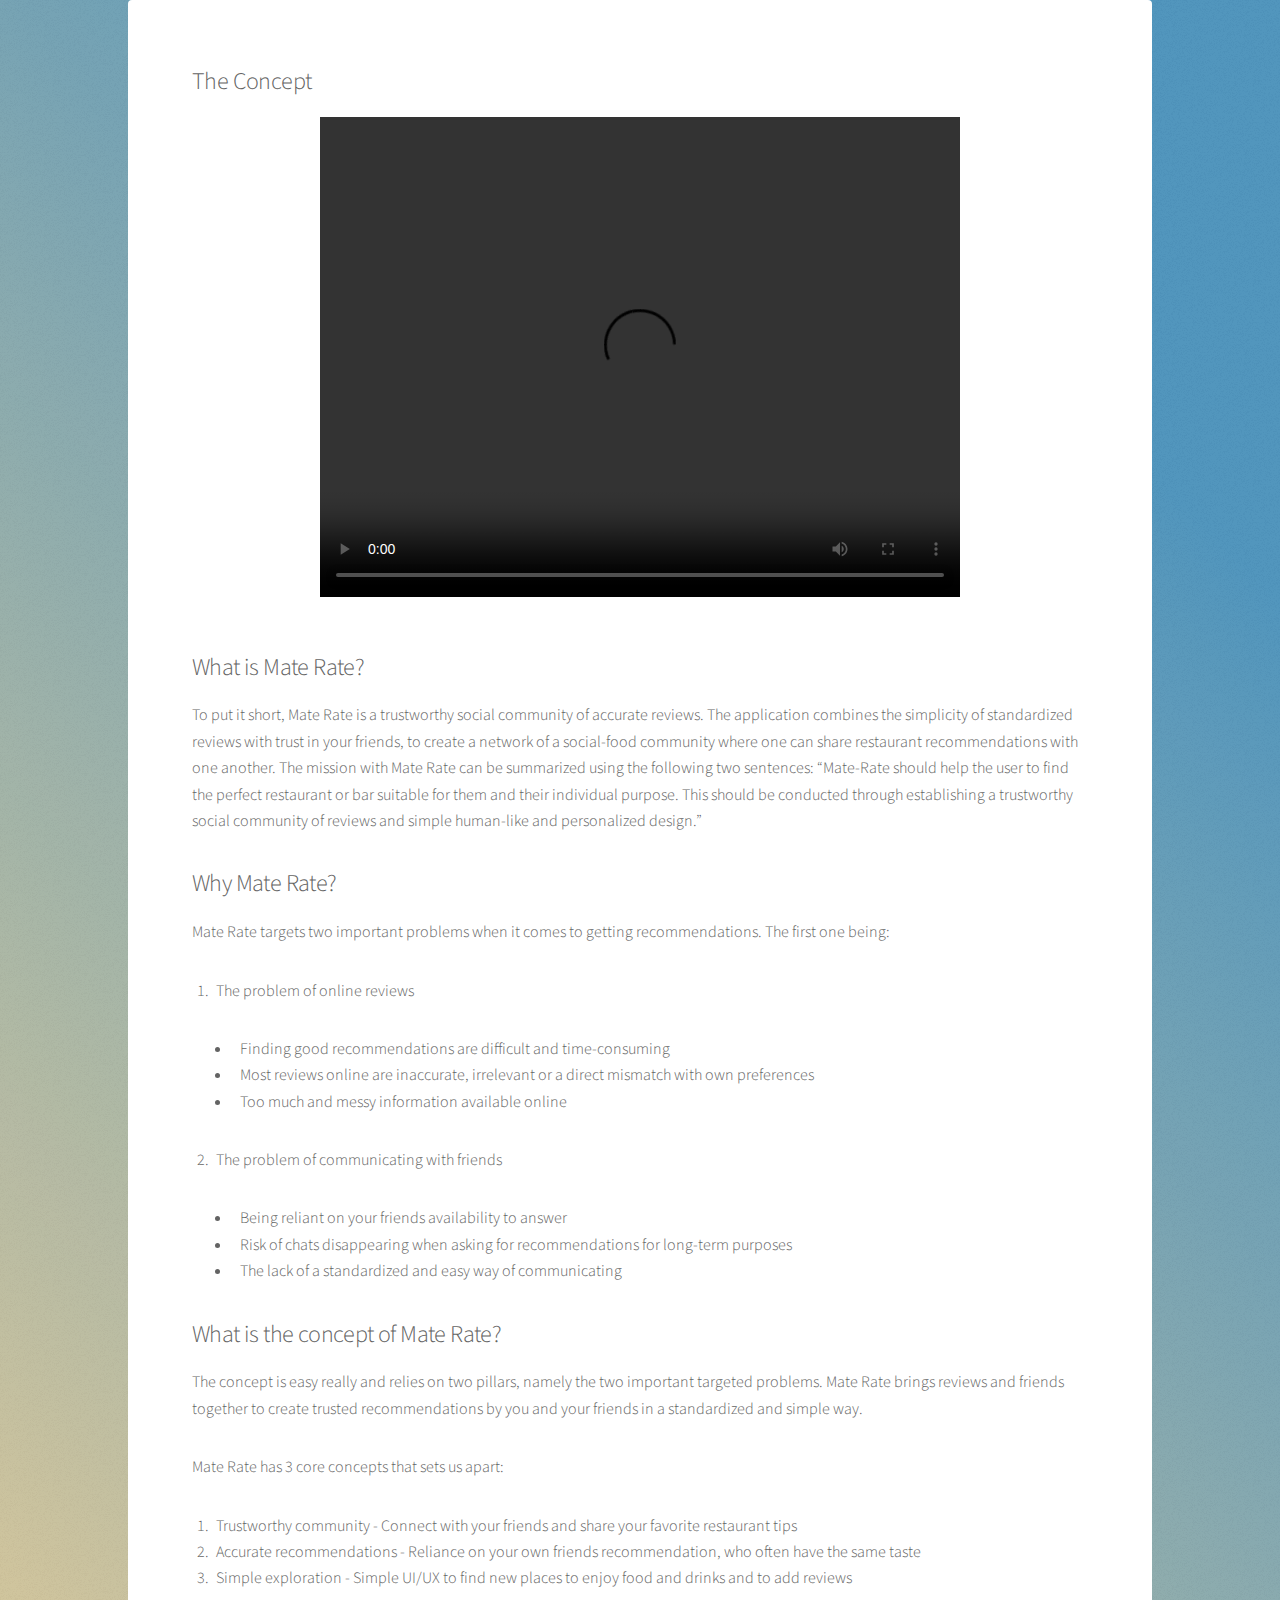
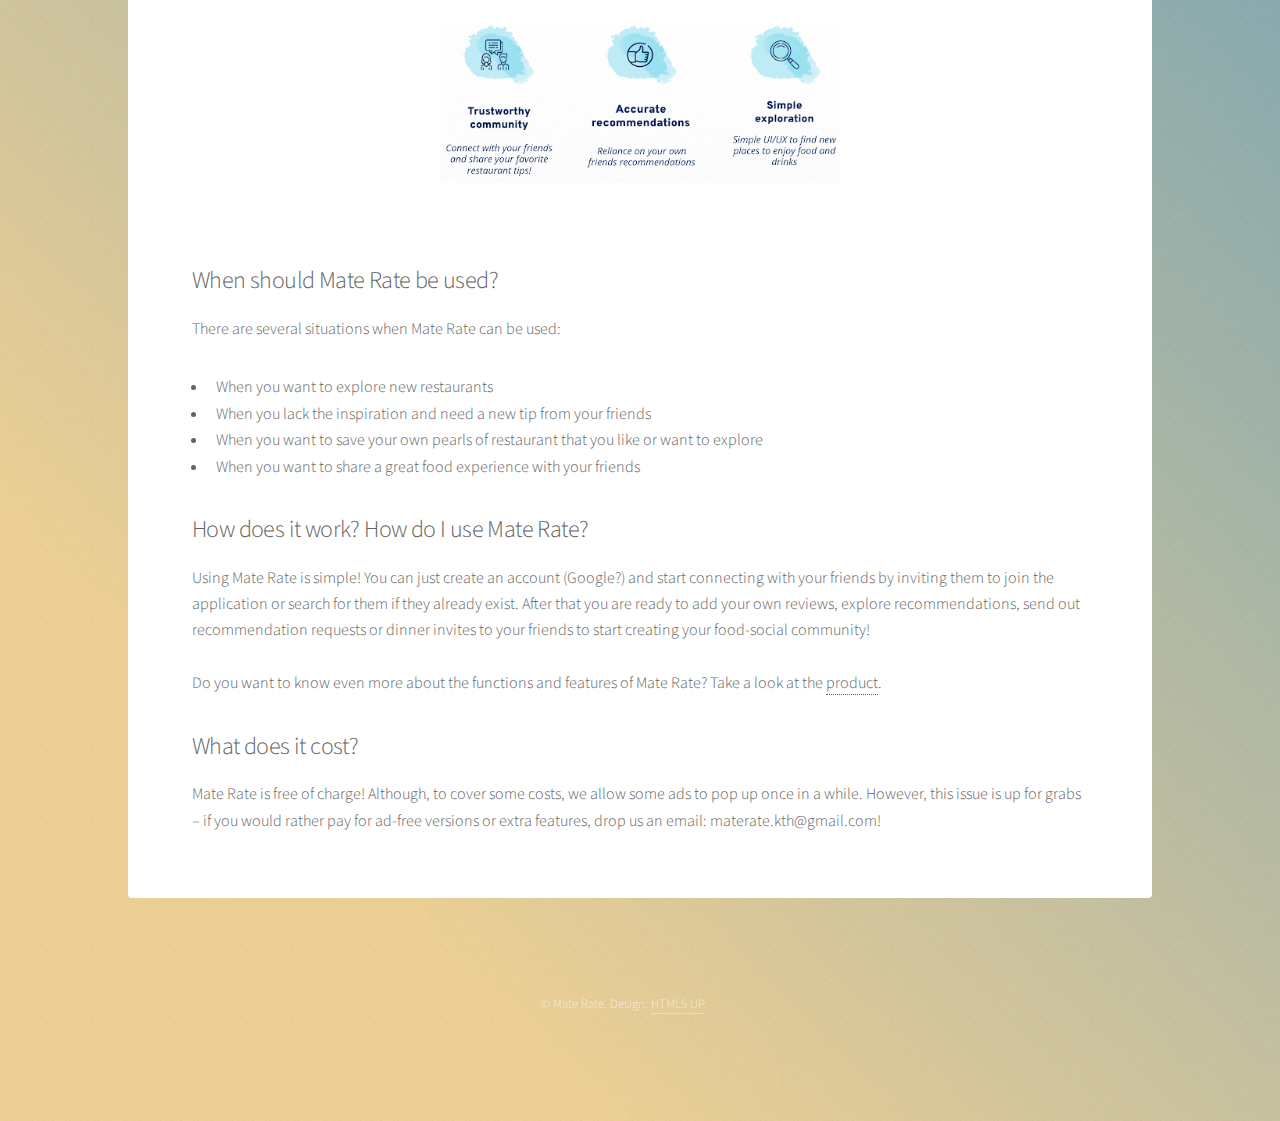
==== commit 75b71588: "Add copyright name and remove unused html" ====
--- a/concept.html
+++ b/concept.html
@@ -145,7 +145,7 @@
       <!-- Footer -->
       <footer id="footer">
         <p class="copyright">
-          &copy; Untitled. Design: <a href="https://html5up.net">HTML5 UP</a>.
+          &copy; Mate Rate. Design: <a href="https://html5up.net">HTML5 UP</a>.
         </p>
       </footer>
     </div>
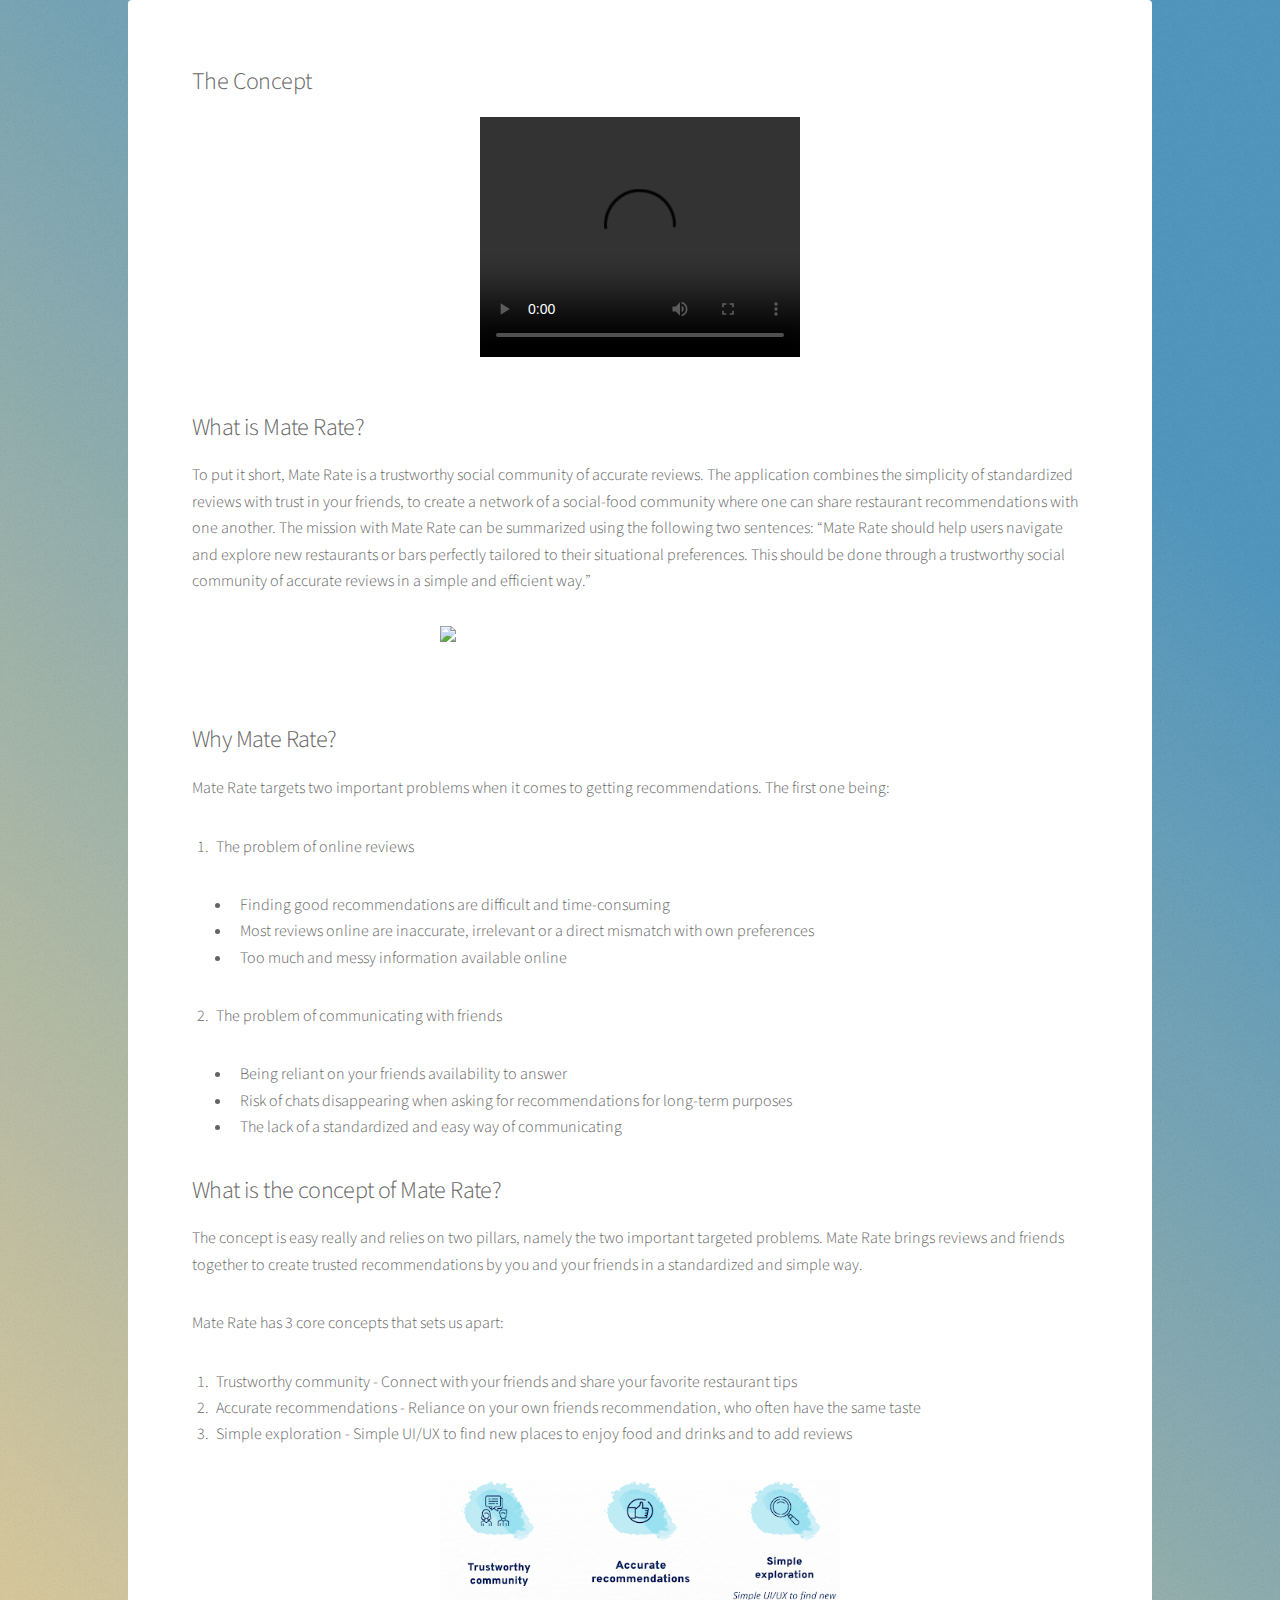
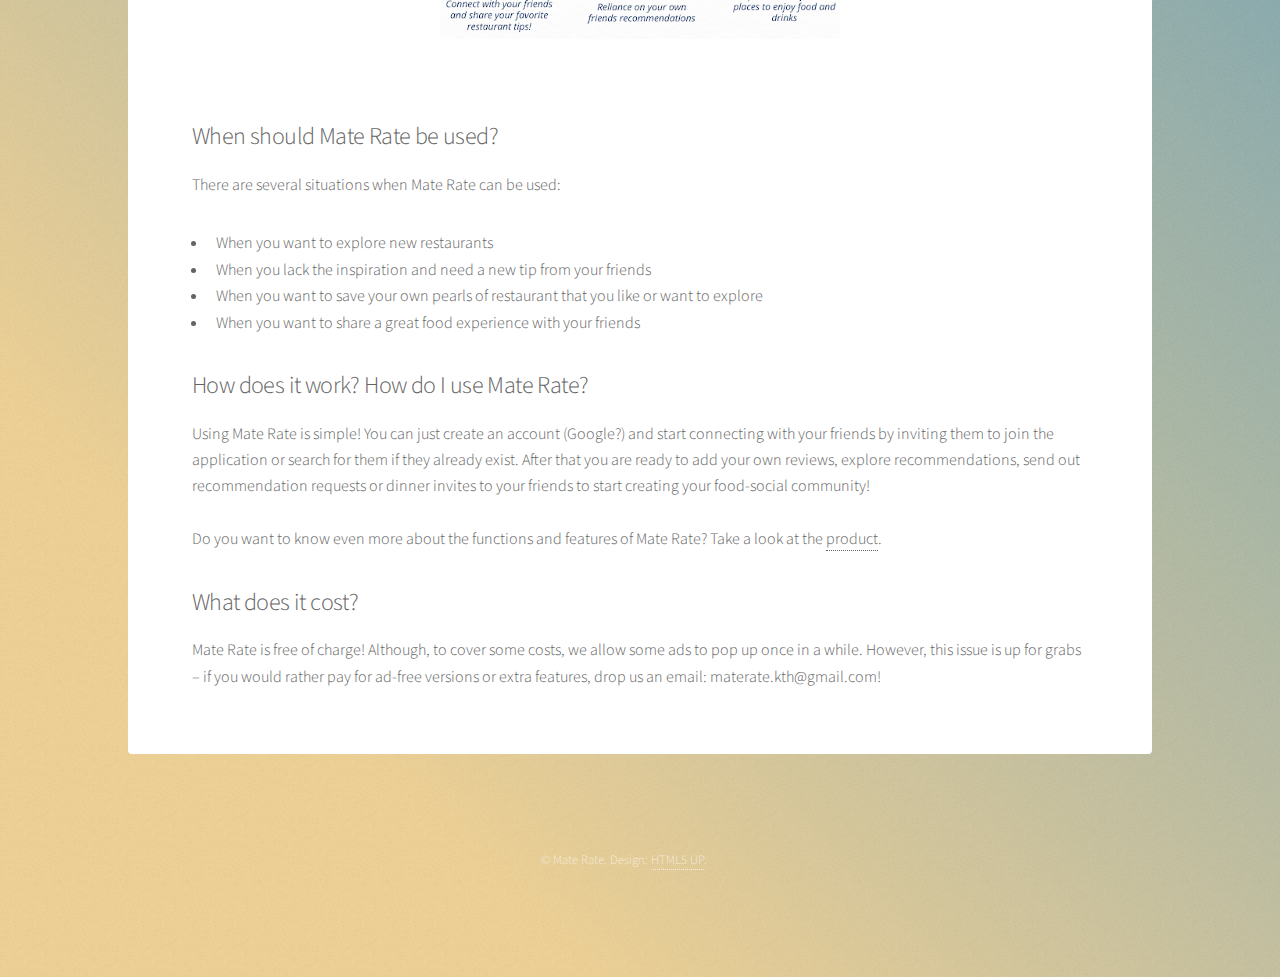
==== commit 014c4d4b: "Update mission text, add image to product, update team text" ====
--- a/concept.html
+++ b/concept.html
@@ -29,7 +29,7 @@
         <section id="content" class="main">
           <h2>The Concept</h2>
           <span class="video">
-            <video width="640" , height="480" controls>
+            <video width="320" , height="240" controls>
               <source src="videos/trailer.mp4" type="video/mp4" />
             </video>
           </span>
@@ -43,12 +43,13 @@
             standardized reviews with trust in your friends, to create a network
             of a social-food community where one can share restaurant
             recommendations with one another. The mission with Mate Rate can be
-            summarized using the following two sentences: “Mate-Rate should help
-            the user to find the perfect restaurant or bar suitable for them and
-            their individual purpose. This should be conducted through
-            establishing a trustworthy social community of reviews and simple
-            human-like and personalized design.”
+            summarized using the following two sentences: “Mate Rate should help
+            users navigate and explore new restaurants or bars perfectly
+            tailored to their situational preferences. This should be done
+            through a trustworthy social community of accurate reviews in a
+            simple and efficient way.”
           </p>
+          <span class="usps"><img src="images/concept.png" /></span>
           <h2>Why Mate Rate?</h2>
           <p>
             Mate Rate targets two important problems when it comes to getting
